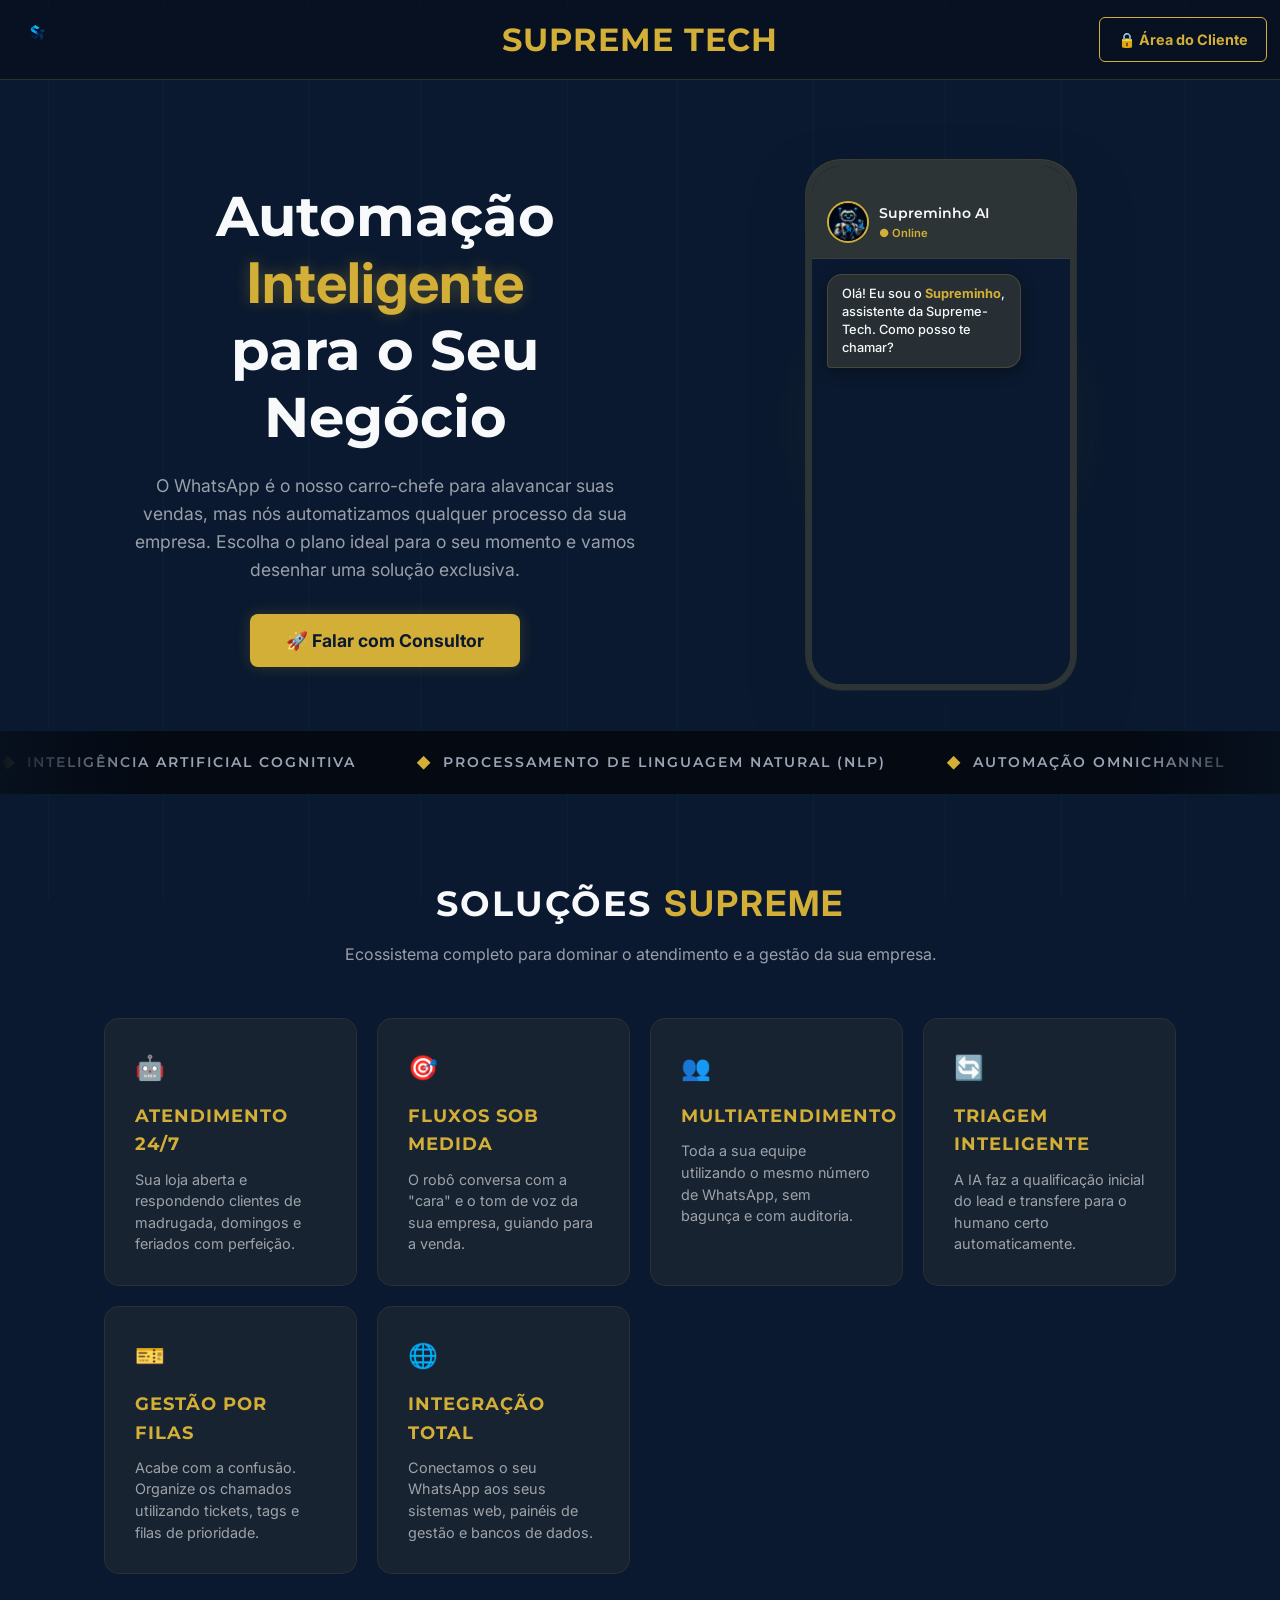
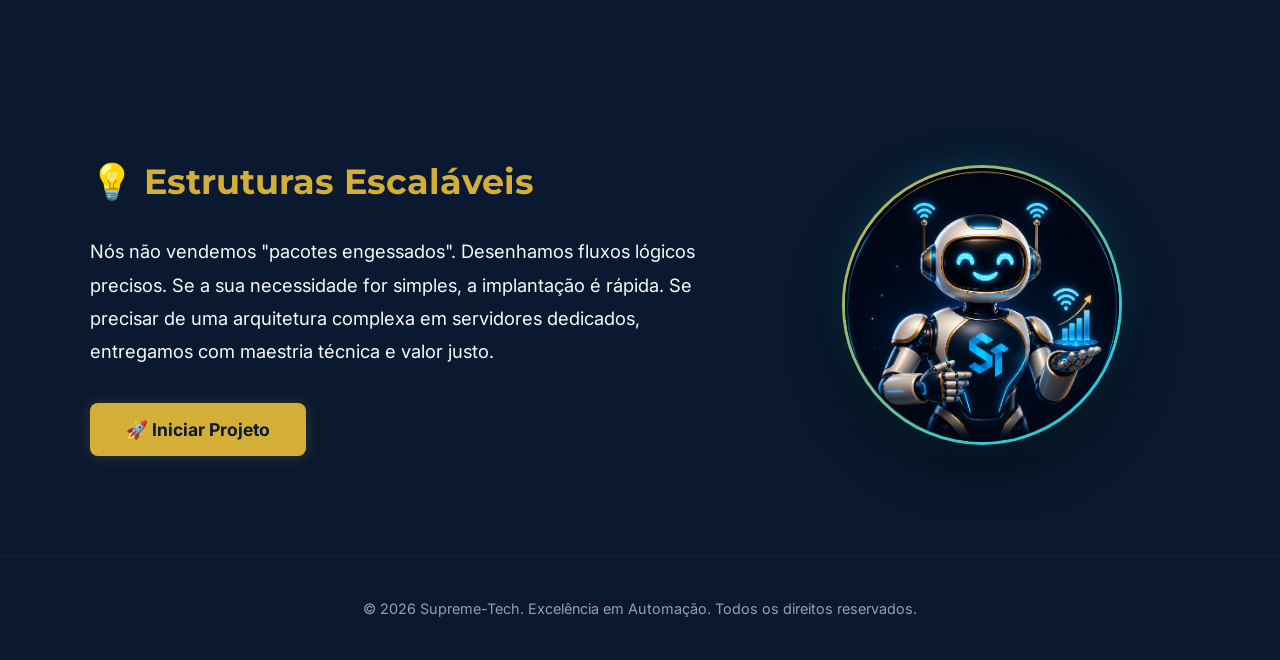
==== index.html @ 1dd5d972 "Update index.html" ====
<!DOCTYPE html>
<html lang="pt-BR">
<head>
    <meta charset="UTF-8">
    <meta name="viewport" content="width=device-width, initial-scale=1.0">
    <title>Supreme-Tech | Automação Inteligente</title>
    <link rel="icon" href="logost.png">
    <link rel="stylesheet" href="landingstyle.css?v=1.0">
    <style>
        .reveal { opacity: 1; transform: translateY(50px); transition: all 0.8s cubic-bezier(0.5, 0, 0, 1); }
        .reveal.active { opacity: 1; transform: translateY(0); }
        
        .tech-banner { background: #040912; padding: 20px 0; border-top: 1px solid rgba(0, 210, 255, 0.1); border-bottom: 1px solid rgba(0, 210, 255, 0.1); overflow: hidden; display: flex; white-space: nowrap; position: relative; z-index: 2; margin-top: -40px; }
        .tech-banner::before, .tech-banner::after { content: ""; position: absolute; top: 0; width: 150px; height: 100%; z-index: 2; }
        .tech-banner::before { left: 0; background: linear-gradient(to right, #07101E 0%, transparent 100%); }
        .tech-banner::after { right: 0; background: linear-gradient(to left, #07101E 0%, transparent 100%); }
        .tech-track { display: flex; gap: 60px; animation: scrollBanner 30s linear infinite; align-items: center; }
        .tech-track span { color: #9BA4B5; font-family: 'Montserrat', sans-serif; font-size: 0.9rem; font-weight: 600; letter-spacing: 2px; text-transform: uppercase; display: flex; align-items: center; gap: 10px; }
        .tech-track span i { color: #D4AF37; font-style: normal; }
        @keyframes scrollBanner { 0% { transform: translateX(0); } 100% { transform: translateX(-50%); } }
    </style>
</head>
<body>

    <div id="led-background"></div>

    <nav id="main-nav">
        <div class="logo-area">
            <img src="logost.png" alt="Logo Supreme-Tech" onerror="this.style.display='none'">
        </div>

        <div class="centered-text">Supreme Tech</div>

        <a href="https://portalcliente.supremetechdev.com" target="_blank" class="btn-login">🔒 Área do Cliente</a>
    </nav>
    
    <header class="hero-split">
        <div class="hero-text">
            <h1>Automação<br><span>Inteligente</span><br>para o Seu Negócio</h1>
            <p>O WhatsApp é o nosso carro-chefe para alavancar suas vendas, mas nós automatizamos qualquer processo da sua empresa. Escolha o plano ideal para o seu momento e vamos desenhar uma solução exclusiva.</p>
            
            <div class="hero-buttons">
                <button onclick="chamarWhatsApp('consultor')" class="btn-primary">🚀 Falar com Consultor</button>
            </div>
        </div>

        <div class="hero-graphics">
            <div class="glow-effect"></div>
            
            <div class="mock-phone tilt-element">
                <div class="phone-notch"></div>
                <div class="phone-header">
                    <img src="robo-st.png" alt="Supreminho AI" class="avatar" onerror="this.src='https://via.placeholder.com/40/00D2FF/000000?text=AI'">
                    <div class="contact-info">
                        <h5>Supreminho AI</h5>
                        <p>● Online</p>
                    </div>
                </div>
                <div class="chat-area" id="chat-container">
                    </div>
            </div>
        </div>
    </header>

    <div class="tech-banner reveal">
        <div class="tech-track" id="tech-track">
            </div>
    </div>

    <section class="features-grid-section">
        <div class="section-header reveal">
            <h2>Soluções <span>Supreme</span></h2>
            <p>Ecossistema completo para dominar o atendimento e a gestão da sua empresa.</p>
        </div>

        <div class="features-grid">
            <div class="feature-card tilt-element reveal">
                <div class="f-icon">🤖</div>
                <h3>Atendimento 24/7</h3>
                <p>Sua loja aberta e respondendo clientes de madrugada, domingos e feriados com perfeição.</p>
            </div>
            <div class="feature-card tilt-element reveal">
                <div class="f-icon">🎯</div>
                <h3>Fluxos Sob Medida</h3>
                <p>O robô conversa com a "cara" e o tom de voz da sua empresa, guiando para a venda.</p>
            </div>
            <div class="feature-card tilt-element reveal">
                <div class="f-icon">👥</div>
                <h3>Multiatendimento</h3>
                <p>Toda a sua equipe utilizando o mesmo número de WhatsApp, sem bagunça e com auditoria.</p>
            </div>
            <div class="feature-card tilt-element reveal">
                <div class="f-icon">🔄</div>
                <h3>Triagem Inteligente</h3>
                <p>A IA faz a qualificação inicial do lead e transfere para o humano certo automaticamente.</p>
            </div>
            <div class="feature-card tilt-element reveal">
                <div class="f-icon">🎫</div>
                <h3>Gestão por Filas</h3>
                <p>Acabe com a confusão. Organize os chamados utilizando tickets, tags e filas de prioridade.</p>
            </div>
            <div class="feature-card tilt-element reveal">
                <div class="f-icon">🌐</div>
                <h3>Integração Total</h3>
                <p>Conectamos o seu WhatsApp aos seus sistemas web, painéis de gestão e bancos de dados.</p>
            </div>
        </div>
    </section>

    <section class="values-section">
        <div class="values-container">
            <div class="values-text reveal">
                <h2>💡 Estruturas Escaláveis</h2>
                <p>Nós não vendemos "pacotes engessados". Desenhamos fluxos lógicos precisos. Se a sua necessidade for simples, a implantação é rápida. Se precisar de uma arquitetura complexa em servidores dedicados, entregamos com maestria técnica e valor justo.</p>
                
                <div class="values-cta">
                    <button onclick="chamarWhatsApp('consultor')" class="btn-primary">🚀 Iniciar Projeto</button>
                </div>
            </div>
            
            <div class="robot-box reveal">
                <img src="robo-st.png" alt="Inteligência Artificial Supreme Tech" onerror="this.style.display='none'">
            </div>
        </div>
    </section>

    <footer class="footer">
        <p>&copy; 2026 Supreme-Tech. Excelência em Automação. Todos os direitos reservados.</p>
    </footer>

    <script src="landingjava.js"></script>
</body>
</html>
---- landingstyle.css ----
/* IMPORTANDO AS DUAS FONTES SUPREME-TECH */
@import url('https://fonts.googleapis.com/css2?family=Inter:wght@300;400;500;600&family=Montserrat:wght@400;500;600;700&display=swap');

:root {
    /* NOVA PALETA SUPREME TECH */
    --bg-dark: #0A192F;         /* Azul Profundo (Fundo principal) */
    --card-bg: #2D3436;         /* Cinza Escuro (Cards e mockups) */
    --primary: #D4AF37;         /* Dourado Supreme */
    --primary-hover: #b5952f;   /* Dourado Hover */
    --accent: #00D2FF;          /* Ciano (Detalhes tecnológicos/LEDs) */
    --text-light: #F8F9FA;      /* Branco/Off-white */
    --text-muted: rgba(248, 249, 250, 0.6); /* Texto Secundário */
    
    /* EFEITOS VIDRO */
    --glass-bg: rgba(45, 52, 54, 0.85);
    --glass-border: rgba(212, 175, 55, 0.2);
}

* {
    margin: 0;
    padding: 0;
    box-sizing: border-box;
    /* FONTE SECUNDÁRIA PARA TODO O CORPO DO SITE */
    font-family: 'Inter', sans-serif;
}

/* FONTE PRIMÁRIA PARA OS TÍTULOS E DESTAQUES */
h1, h2, h3, h4, h5, h6, .centered-text {
    font-family: 'Montserrat', sans-serif;
}

body {
    background-color: var(--bg-dark);
    color: var(--text-light);
    line-height: 1.6;
    overflow-x: hidden;
    position: relative;
}

/* ================= BACKGROUND LED ANIMATION (AGORA EM CIANO) ================= */
#led-background {
    position: fixed; 
    top: 0;
    left: 0;
    width: 100%;
    height: 100vh;
    z-index: -1;
    display: flex;
    justify-content: space-around;
    opacity: 0.6;
}

.led-line {
    width: 1px;
    height: 100%;
    background: rgba(0, 210, 255, 0.08); /* Trilha ciano bem suave */
    position: relative;
    overflow: hidden;
}

.led-light {
    position: absolute;
    top: -150px;
    width: 2px;
    height: 150px; 
    background: var(--accent);
    box-shadow: 0 0 15px 3px rgba(0, 210, 255, 0.8), 0 0 40px 8px rgba(0, 210, 255, 0.4);
    transform: translateX(-0.5px);
    animation: drop linear infinite;
    border-radius: 50%;
}

@keyframes drop {
    0% { top: -150px; opacity: 0; }
    10% { opacity: 1; }
    90% { opacity: 1; }
    100% { top: 100%; opacity: 0; }
}

/* ================= NAVEGAÇÃO E LOGO ================= */
nav {
    display: flex;
    justify-content: space-between;
    align-items: center;
    padding: 10px 1%; 
    background-color: var(--bg-dark);
    height: 80px; 
    position: fixed;
    width: 100%;
    top: 0;
    z-index: 1000;
    border-bottom: 1px solid var(--glass-border);
}

.logo-area img {
    height: 50px; 
    width: auto;
    mix-blend-mode: screen;
}

.centered-text {
    position: absolute;
    left: 50%;
    transform: translateX(-50%);
    font-size: 32px; 
    color: var(--primary);
    font-weight: 700;
    letter-spacing: 1px;
    text-transform: uppercase;
    pointer-events: none;
    white-space: nowrap;
}

.btn-login {
    background: transparent;
    font-size: 0.9rem;
    padding: 10px 18px;
    border: 1px solid var(--primary);
    color: var(--primary);
    border-radius: 6px;
    text-decoration: none;
    font-weight: 700;
    transition: 0.3s;
}

.btn-login:hover { 
    background: var(--primary); 
    color: var(--bg-dark); 
    box-shadow: 0 0 15px rgba(212, 175, 55, 0.3); 
}

/* ================= HERO SECTION ================= */
.hero-split {
    display: flex;
    align-items: center;
    justify-content: space-between;
    max-width: 1200px;
    margin: 160px auto 80px; 
    padding: 0 5%;
    gap: 40px;
    position: relative;
    z-index: 2;
}

.hero-text { flex: 1.2; text-align: center; }

.hero-text h1 {
    font-size: 3.5rem;
    line-height: 1.2;
    margin: 0 0 20px 0;
    color: var(--text-light);
    font-weight: 700;
}

.hero-text h1 span { 
    color: var(--primary); 
    text-shadow: 0 0 15px rgba(212, 175, 55, 0.3); 
}

.hero-text p {
    font-size: 1.1rem;
    color: var(--text-muted);
    font-weight: 400;
    margin: 0 auto 30px auto;
    max-width: 90%;
}

.hero-buttons { display: flex; justify-content: center; margin-top: 20px;}

.btn-primary { 
    background: var(--primary); 
    color: var(--bg-dark); 
    padding: 16px 36px; 
    border-radius: 8px; 
    border: none; 
    cursor: pointer; 
    font-size: 1.1rem; 
    font-weight: 700;
    font-family: 'Inter', sans-serif;
    transition: 0.3s; 
    box-shadow: 0 0 15px rgba(212, 175, 55, 0.2);
}
.btn-primary:hover { 
    background: var(--primary-hover);
    box-shadow: 0 0 25px rgba(212, 175, 55, 0.6); 
    transform: translateY(-2px); 
}

/* ================= CELULAR MOCKUP ================= */
.hero-graphics {
    flex: 1;
    position: relative;
    display: flex;
    justify-content: center;
    align-items: center;
    min-height: 500px;
}

.glow-effect {
    position: absolute;
    width: 350px; height: 350px;
    background: radial-gradient(circle, rgba(212, 175, 55, 0.15) 0%, rgba(0,0,0,0) 70%);
    top: 50%; left: 50%;
    transform: translate(-50%, -50%);
    z-index: 0;
}

.mock-phone {
    width: 270px; height: 530px;
    background: var(--bg-dark);
    border: 6px solid var(--card-bg);
    border-radius: 35px;
    position: relative;
    z-index: 2;
    box-shadow: 0 25px 50px rgba(10, 25, 47, 0.9), 0 0 0 1px rgba(212, 175, 55, 0.3);
    display: flex; flex-direction: column; overflow: hidden;
}
.phone-notch { 
    position: absolute; 
    top: 0; left: 50%; 
    transform: translateX(-50%); 
    width: 100px; height: 25px; 
    background: var(--card-bg); 
    border-bottom-left-radius: 15px; 
    border-bottom-right-radius: 15px; 
}
.phone-header { 
    background: var(--card-bg); 
    padding: 35px 15px 15px; 
    display: flex; align-items: center; gap: 10px; 
    border-bottom: 1px solid rgba(248, 249, 250, 0.05); 
}

img.avatar { 
    width: 42px; 
    height: 42px; 
    border-radius: 50%; 
    object-fit: cover; 
    border: 2px solid var(--primary); 
    background: var(--bg-dark);
}

.contact-info h5 { margin: 0; color: var(--text-light); font-size: 0.9rem; font-weight: 600;}
.contact-info p { margin: 0; color: var(--primary); font-size: 0.7rem; font-weight: 600;}

.chat-area { 
    flex: 1; 
    padding: 15px; 
    display: flex; 
    flex-direction: column; 
    gap: 15px; 
    background: var(--bg-dark); 
    font-weight: 500;
}
.msg { 
    max-width: 85%; 
    padding: 10px 14px; 
    border-radius: 15px; 
    font-size: 0.8rem; 
    line-height: 1.4; 
}
.msg-client { 
    background: var(--card-bg); 
    color: var(--text-light); 
    align-self: flex-end; 
    border-bottom-right-radius: 4px; 
}
.msg-bot { 
    background: var(--glass-bg); 
    color: var(--text-light); 
    align-self: flex-start; 
    border-bottom-left-radius: 4px; 
    border: 1px solid var(--glass-border); 
    box-shadow: 0 4px 15px rgba(0,0,0,0.3); 
}
.msg-bot strong { color: var(--primary); }

/* ================= GRID DE SOLUÇÕES (EFEITO VIDRO) ================= */
.features-grid-section {
    max-width: 1200px;
    margin: 80px auto;
    padding: 0 5%;
    position: relative;
    z-index: 2;
}

.section-header { text-align: center; margin-bottom: 50px; }
.section-header h2 { font-size: 2.2rem; color: var(--text-light); text-transform: uppercase; letter-spacing: 2px; }
.section-header h2 span { color: var(--primary); }
.section-header p { color: var(--text-muted); margin-top: 10px; }

.features-grid {
    display: grid;
    grid-template-columns: repeat(auto-fit, minmax(250px, 1fr)); 
    gap: 20px;
}

.feature-card {
    background: rgba(45, 52, 54, 0.4); 
    border: 1px solid rgba(212, 175, 55, 0.1); 
    padding: 30px;
    border-radius: 15px;
    transition: 0.4s all ease;
    text-align: left;
    backdrop-filter: blur(5px); 
}

.feature-card:hover {
    background: rgba(45, 52, 54, 0.8);
    border-color: var(--primary); 
    transform: translateY(-5px);
    box-shadow: 0 10px 30px rgba(10, 25, 47, 0.5);
}

.f-icon { font-size: 24px; margin-bottom: 15px; display: block; }
.feature-card h3 { color: var(--primary); font-size: 1.1rem; margin-bottom: 10px; text-transform: uppercase; letter-spacing: 1px; }
.feature-card p { color: var(--text-muted); font-size: 0.9rem; line-height: 1.5; }

/* ================= VALORES E ROBÔ ALINHADOS ================= */
.values-section {
    background-color: var(--bg-dark);
    padding: 100px 5%;
    display: flex;
    justify-content: center;
    position: relative;
    z-index: 2;
}

.values-container {
    max-width: 1100px;
    width: 100%;
    display: flex;
    align-items: center;
    justify-content: space-between;
    gap: 60px;
}

.values-text {
    flex: 1.2;
    text-align: left;
}

.values-text h2 {
    color: var(--primary);
    font-size: 2.2rem;
    margin-bottom: 25px;
    font-weight: 700;
}

.values-text p {
    color: var(--text-light);
    font-size: 1.15rem;
    line-height: 1.8;
    margin-bottom: 35px;
}

.values-cta {
    display: flex;
    justify-content: flex-start;
}

.robot-box {
    flex: 0.8;
    display: flex;
    justify-content: center;
    align-items: center;
}

/* ========================================== */
/* ESTILIZAÇÃO DO ROBÔ INTEGRADO AO ECOSSISTEMA */
/* ========================================== */

.robot-box {
    flex: 0.8;
    display: flex;
    justify-content: center;
    align-items: center;
    position: relative;
}

/* Criando uma aura brilhante por trás do robô */
.robot-box::after {
    content: "";
    position: absolute;
    width: 280px;
    height: 280px;
    background: radial-gradient(circle, rgba(0, 210, 255, 0.2) 0%, transparent 70%);
    z-index: 1;
    pointer-events: none;
}

.robot-box img {
    width: 280px;          /* Força uma largura fixa quadrada para o círculo perfeito */
    height: 280px;         /* Força a altura idêntica à largura */
    object-fit: cover;     /* Faz o robô centralizar e cortar sem esticar */
    border-radius: 50%;    /* Transforma a foto em um círculo perfeito */
    
    /* Borda tecnológica: Fusão de Dourado e Ciano com Brilho Neon */
    border: 3px solid transparent;
    background: linear-gradient(var(--bg-dark), var(--bg-dark)) padding-box,
                linear-gradient(135deg, var(--primary) 0%, var(--accent) 100%) border-box;
    
    /* Sombra profunda + Brilho de emanação cibernética */
    box-shadow: 0 20px 50px rgba(0, 0, 0, 0.6), 
                0 0 30px rgba(0, 210, 255, 0.2); 
                
    position: relative;
    z-index: 2;
    animation: float 6s ease-in-out infinite;
}
/* ================= FOOTER ================= */
.footer {
    text-align: center;
    padding: 40px 20px;
    color: var(--text-muted);
    font-size: 0.9rem;
    border-top: 1px solid rgba(212, 175, 55, 0.05);
    position: relative;
    z-index: 2;
}

/* ================= RESPONSIVIDADE ================= */
@media (max-width: 950px) {
    .hero-split { flex-direction: column; text-align: center; margin-top: 130px; }
    
    .values-container {
        flex-direction: column;
        text-align: center;
        gap: 40px;
    }
    .values-text {
        text-align: center;
        order: 2;
    }
    .values-cta {
        justify-content: center;
    }
    .robot-box {
        order: 1;
        max-width: 250px;
    }
}

/* ================= AJUSTES PARA CELULAR ================= */
@media (max-width: 768px) {
    .centered-text {
        display: none; 
    }
    
    nav {
        padding: 0 15px;
        height: 70px;    
    }

    .logo-area img {
        height: 35px; 
    }

    .btn-login {
        padding: 8px 12px;
        font-size: 0.75rem; 
    }

    .hero-split { 
        flex-direction: column; 
        text-align: center; 
        margin-top: 100px; 
    }

    .features-grid { 
        grid-template-columns: 1fr; 
    }

    .values-container {
        flex-direction: column;
        text-align: center;
        gap: 30px;
    }

    .values-text h2 {
        font-size: 1.7rem;
    }
    
    .robot-box {
        order: -1; 
        max-width: 200px;
    }
}
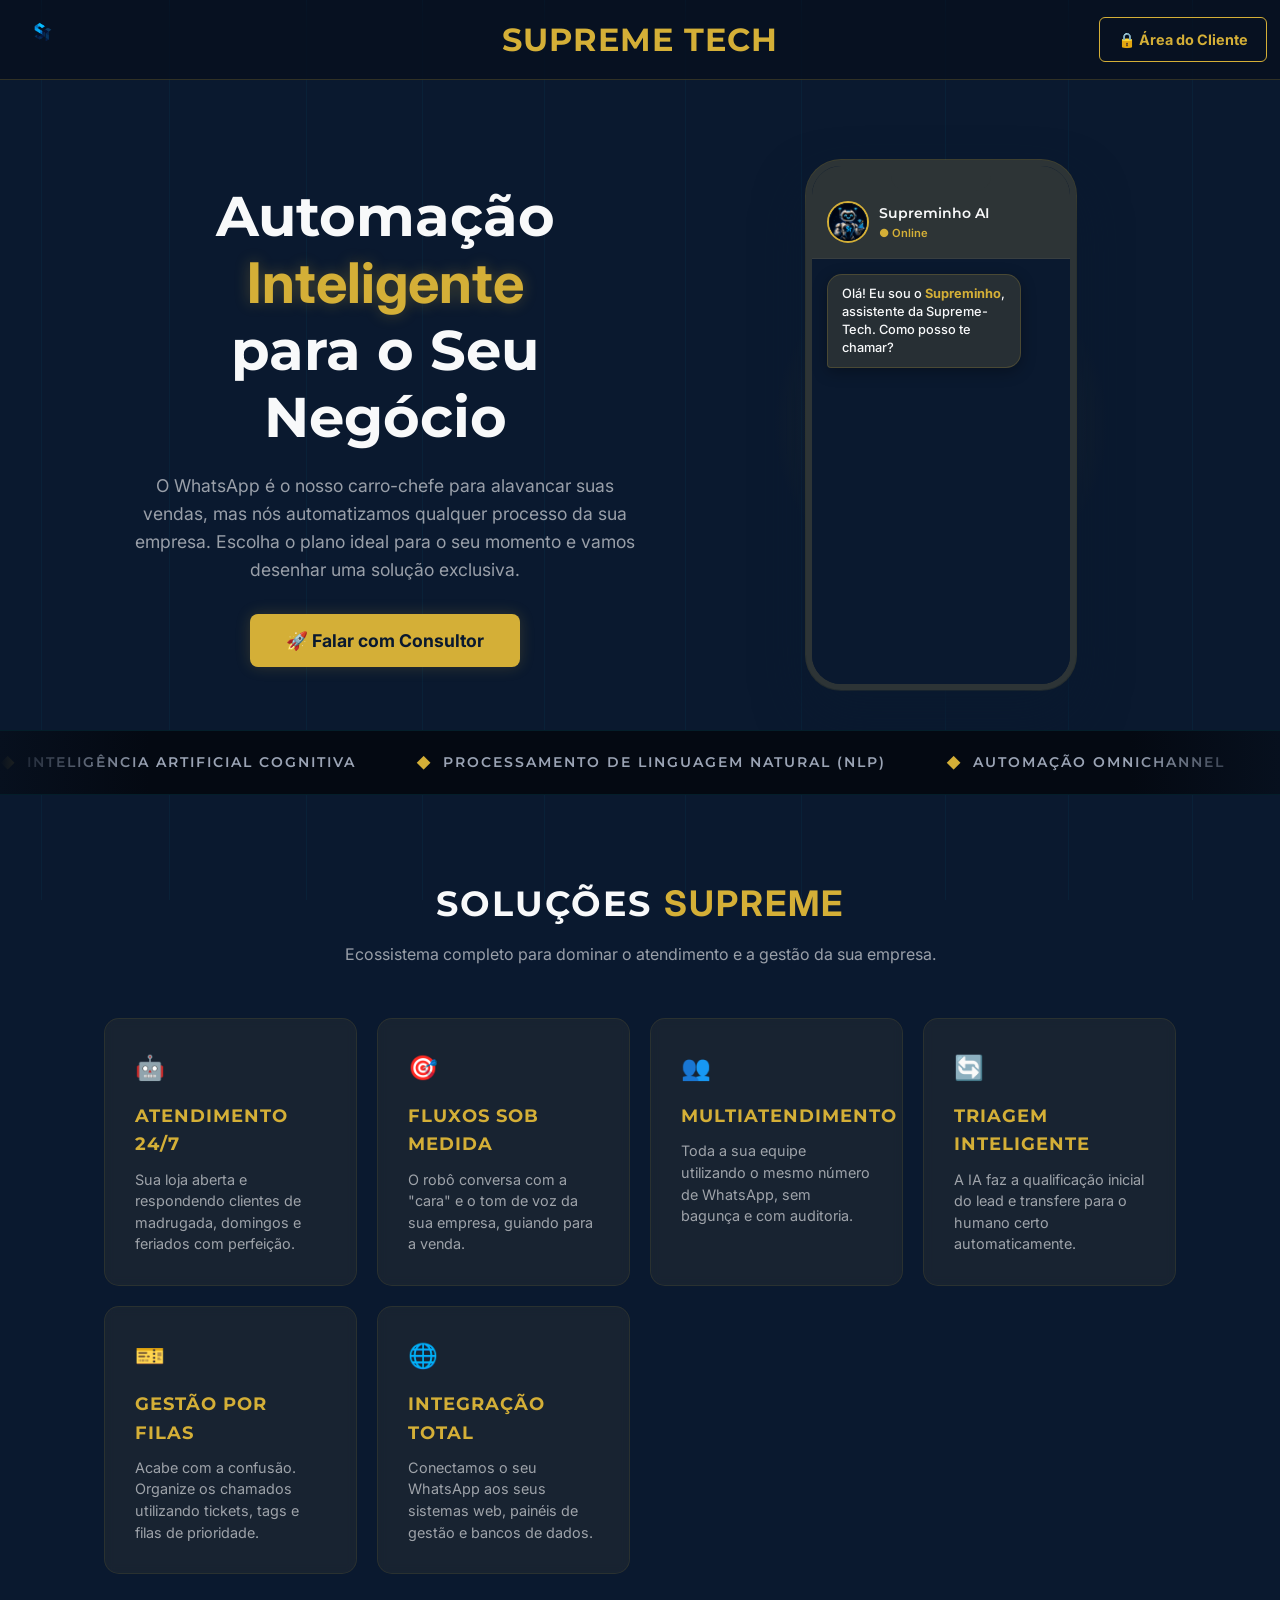
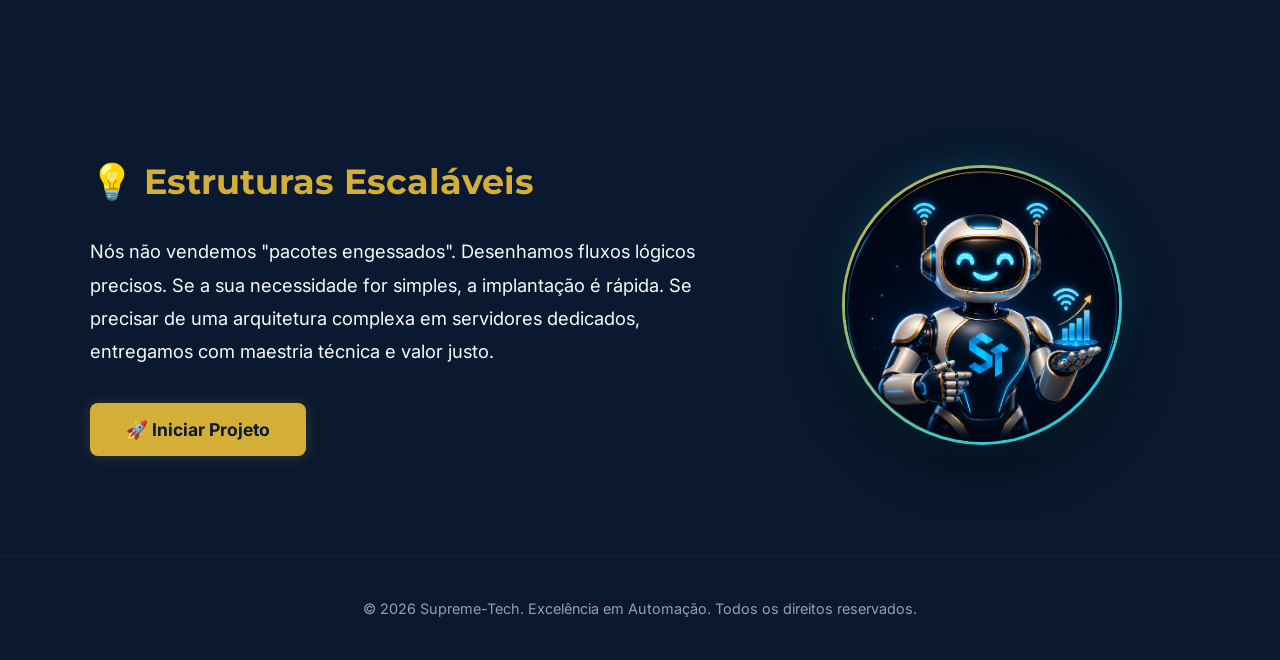
==== commit d8c4e796: "Update index.html" ====
--- a/index.html
+++ b/index.html
@@ -5,7 +5,7 @@
     <meta name="viewport" content="width=device-width, initial-scale=1.0">
     <title>Supreme-Tech | Automação Inteligente</title>
     <link rel="icon" href="logost.png">
-    <link rel="stylesheet" href="landingstyle.css?v=1.0">
+    <link rel="stylesheet" href="landingstyle.css?v=2.0">
     <style>
         .reveal { opacity: 1; transform: translateY(50px); transition: all 0.8s cubic-bezier(0.5, 0, 0, 1); }
         .reveal.active { opacity: 1; transform: translateY(0); }
--- a/landingstyle.css
+++ b/landingstyle.css
@@ -93,9 +93,16 @@
 }
 
 .logo-area img {
-    height: 50px; 
-    width: auto;
+    height: 60px;          /* Aumentamos a altura para dar mais corpo */
+    width: auto;           /* Mantém a proporção perfeita da imagem */
+    max-width: 180px;      /* Estende a largura máxima para dar presença */
+    object-fit: contain;   /* Garante que o desenho não distorça de forma alguma */
     mix-blend-mode: screen;
+    transition: transform 0.3s cubic-bezier(0.175, 0.885, 0.32, 1.275);
+}
+
+.logo-area img:hover { 
+    transform: scale(1.05); /* Efeito suave de crescimento ao passar o mouse */
 }
 
 .centered-text {
@@ -453,7 +460,8 @@
     }
 
     .logo-area img {
-        height: 35px; 
+        height: 42px;      /* No mobile ela reduz ligeiramente para manter a elegância */
+        max-width: 130px;  /* Limite seguro para não esmagar o topo do celular */
     }
 
     .btn-login {
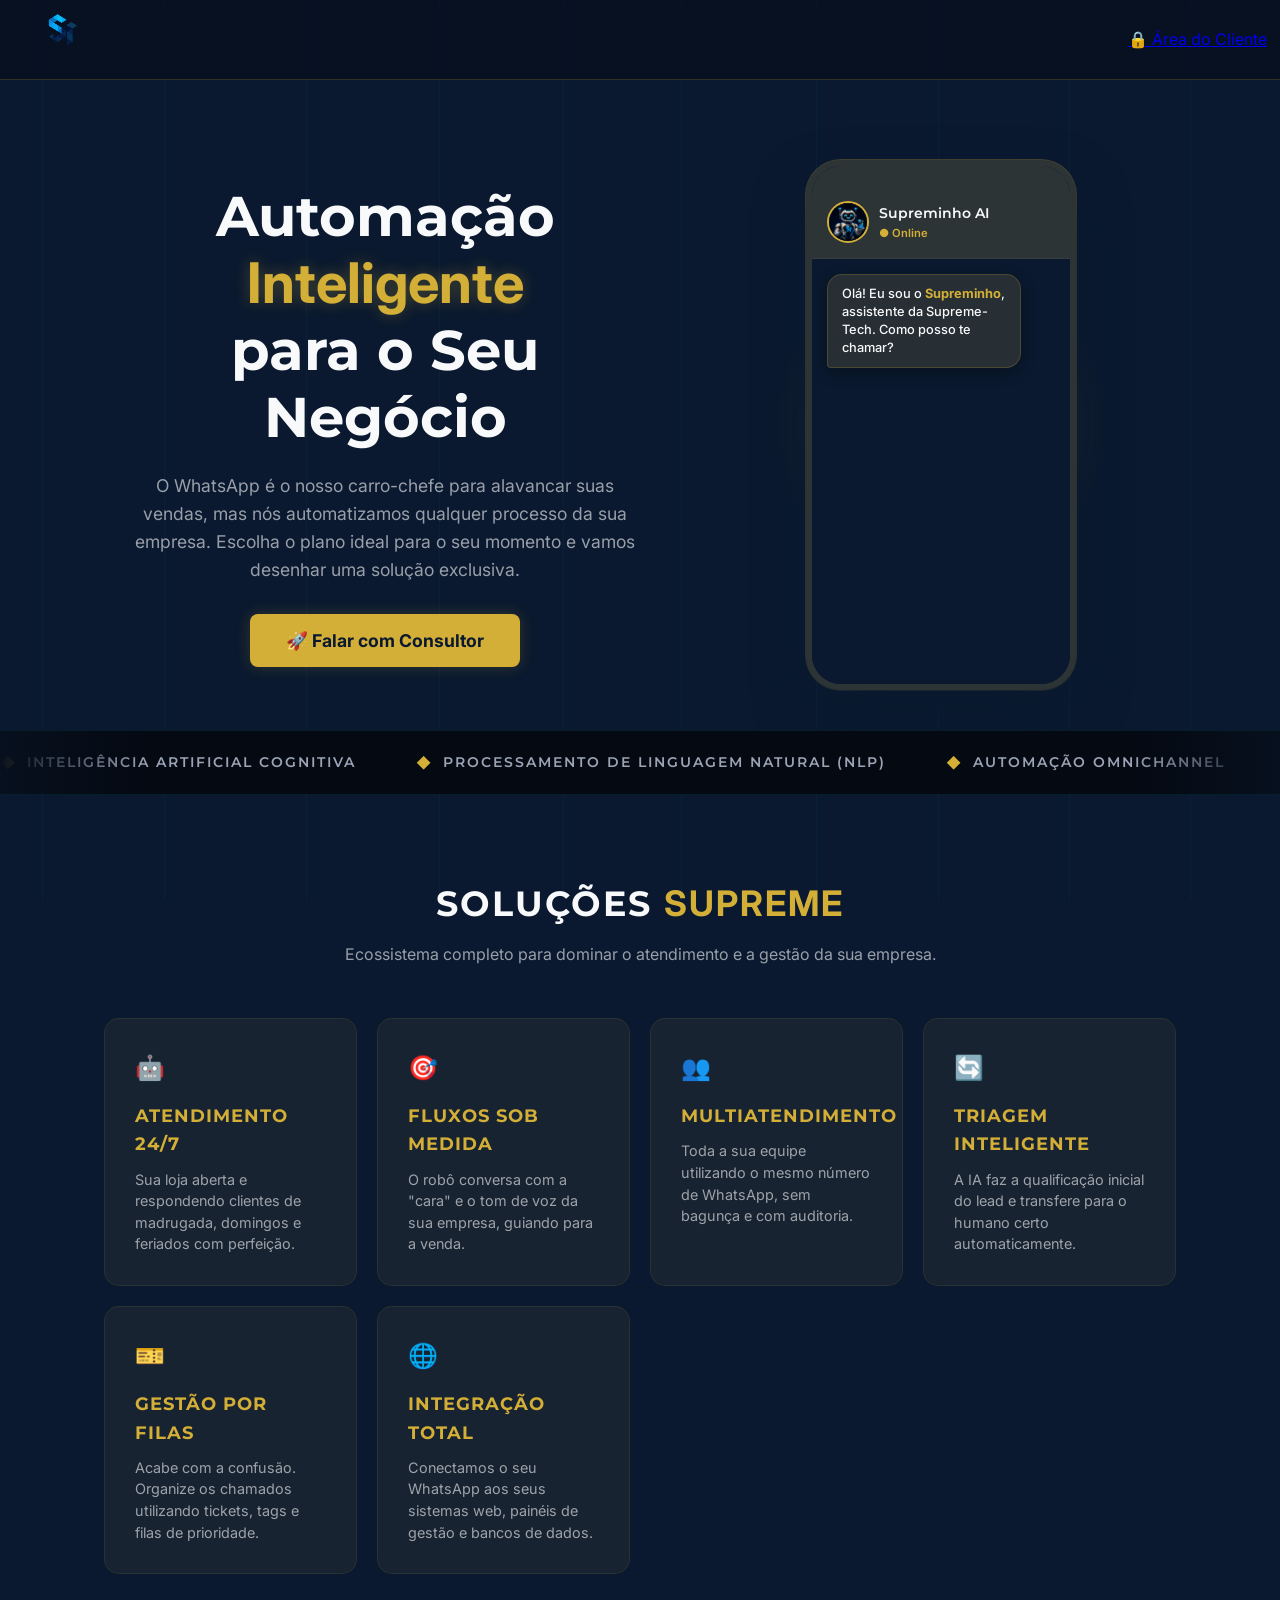
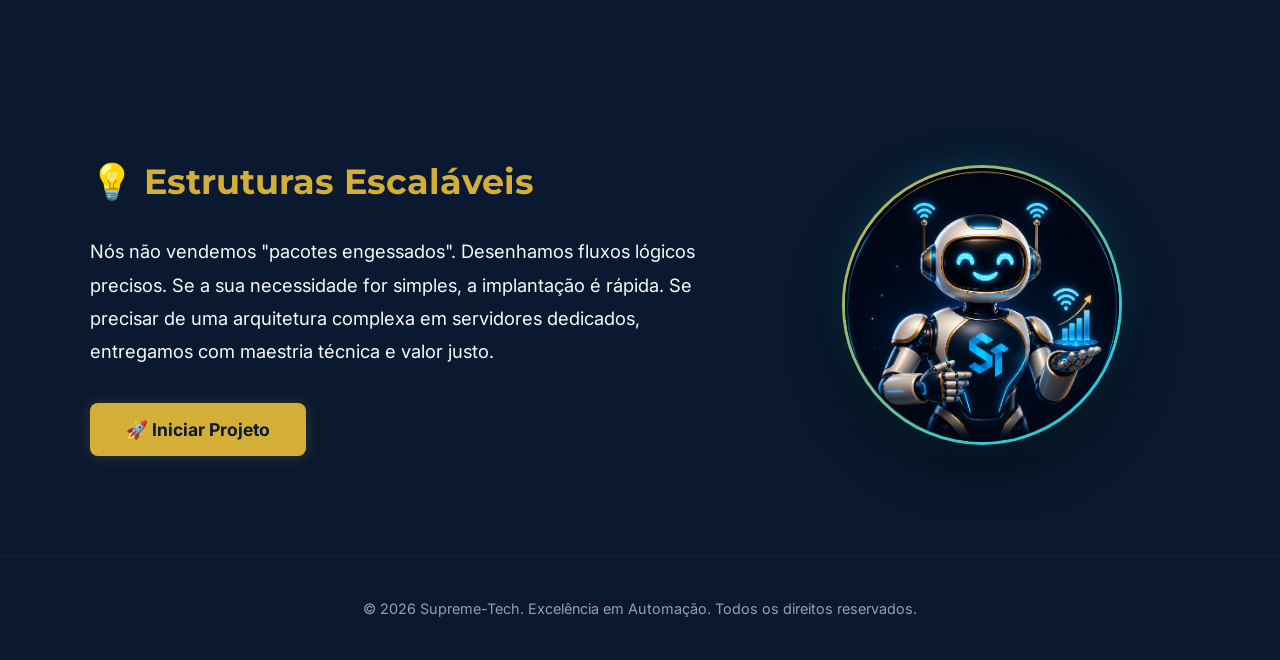
==== commit 77f11eaa: "Update index.html" ====
--- a/index.html
+++ b/index.html
@@ -5,7 +5,7 @@
     <meta name="viewport" content="width=device-width, initial-scale=1.0">
     <title>Supreme-Tech | Automação Inteligente</title>
     <link rel="icon" href="logost.png">
-    <link rel="stylesheet" href="landingstyle.css?v=2.0">
+    <link rel="stylesheet" href="landingstyle.css?v=3.0">
     <style>
         .reveal { opacity: 1; transform: translateY(50px); transition: all 0.8s cubic-bezier(0.5, 0, 0, 1); }
         .reveal.active { opacity: 1; transform: translateY(0); }
--- a/landingstyle.css
+++ b/landingstyle.css
@@ -93,7 +93,7 @@
 }
 
 .logo-area img {
-    height: 60px;          /* Aumentamos a altura para dar mais corpo */
+    height: 100px;          /* Aumentamos a altura para dar mais corpo */
     width: auto;           /* Mantém a proporção perfeita da imagem */
     max-width: 180px;      /* Estende a largura máxima para dar presença */
     object-fit: contain;   /* Garante que o desenho não distorça de forma alguma */
@@ -105,17 +105,42 @@
     transform: scale(1.05); /* Efeito suave de crescimento ao passar o mouse */
 }
 
+/* ================= TÍTULO CENTRAL (HOLOGRÁFICO E NEON) ================= */
 .centered-text {
     position: absolute;
     left: 50%;
     transform: translateX(-50%);
-    font-size: 32px; 
-    color: var(--primary);
-    font-weight: 700;
-    letter-spacing: 1px;
+    font-size: 28px; /* Ligeiramente maior */
+    font-weight: 900; /* Peso máximo para a fonte ficar bem encorpada */
+    letter-spacing: 5px; /* Espaçamento mais largo e futurista */
     text-transform: uppercase;
     pointer-events: none;
     white-space: nowrap;
+
+    /* Mistura de Cores Dinâmica (Ciano -> Dourado Brilhante -> Dourado Escuro -> Ciano) */
+    background: linear-gradient(
+        90deg, 
+        var(--accent) 0%, 
+        var(--primary-light) 33%, 
+        var(--primary) 66%, 
+        var(--accent) 100%
+    );
+    background-size: 300% auto;
+    -webkit-background-clip: text;
+    -webkit-text-fill-color: transparent;
+
+    /* A mágica do Neon: Usamos drop-shadow ao invés de text-shadow para brilhar em volta da tinta */
+    filter: drop-shadow(0 0 8px rgba(0, 210, 255, 0.7)) 
+            drop-shadow(0 0 20px rgba(212, 175, 55, 0.5));
+
+    /* Animação que faz o brilho e as cores correrem pela palavra */
+    animation: hologlow 4s linear infinite;
+}
+
+/* Criando a animação de corrida do gradiente */
+@keyframes hologlow {
+    to { background-position: 300% center; }
+}
 }
 
 .btn-login {
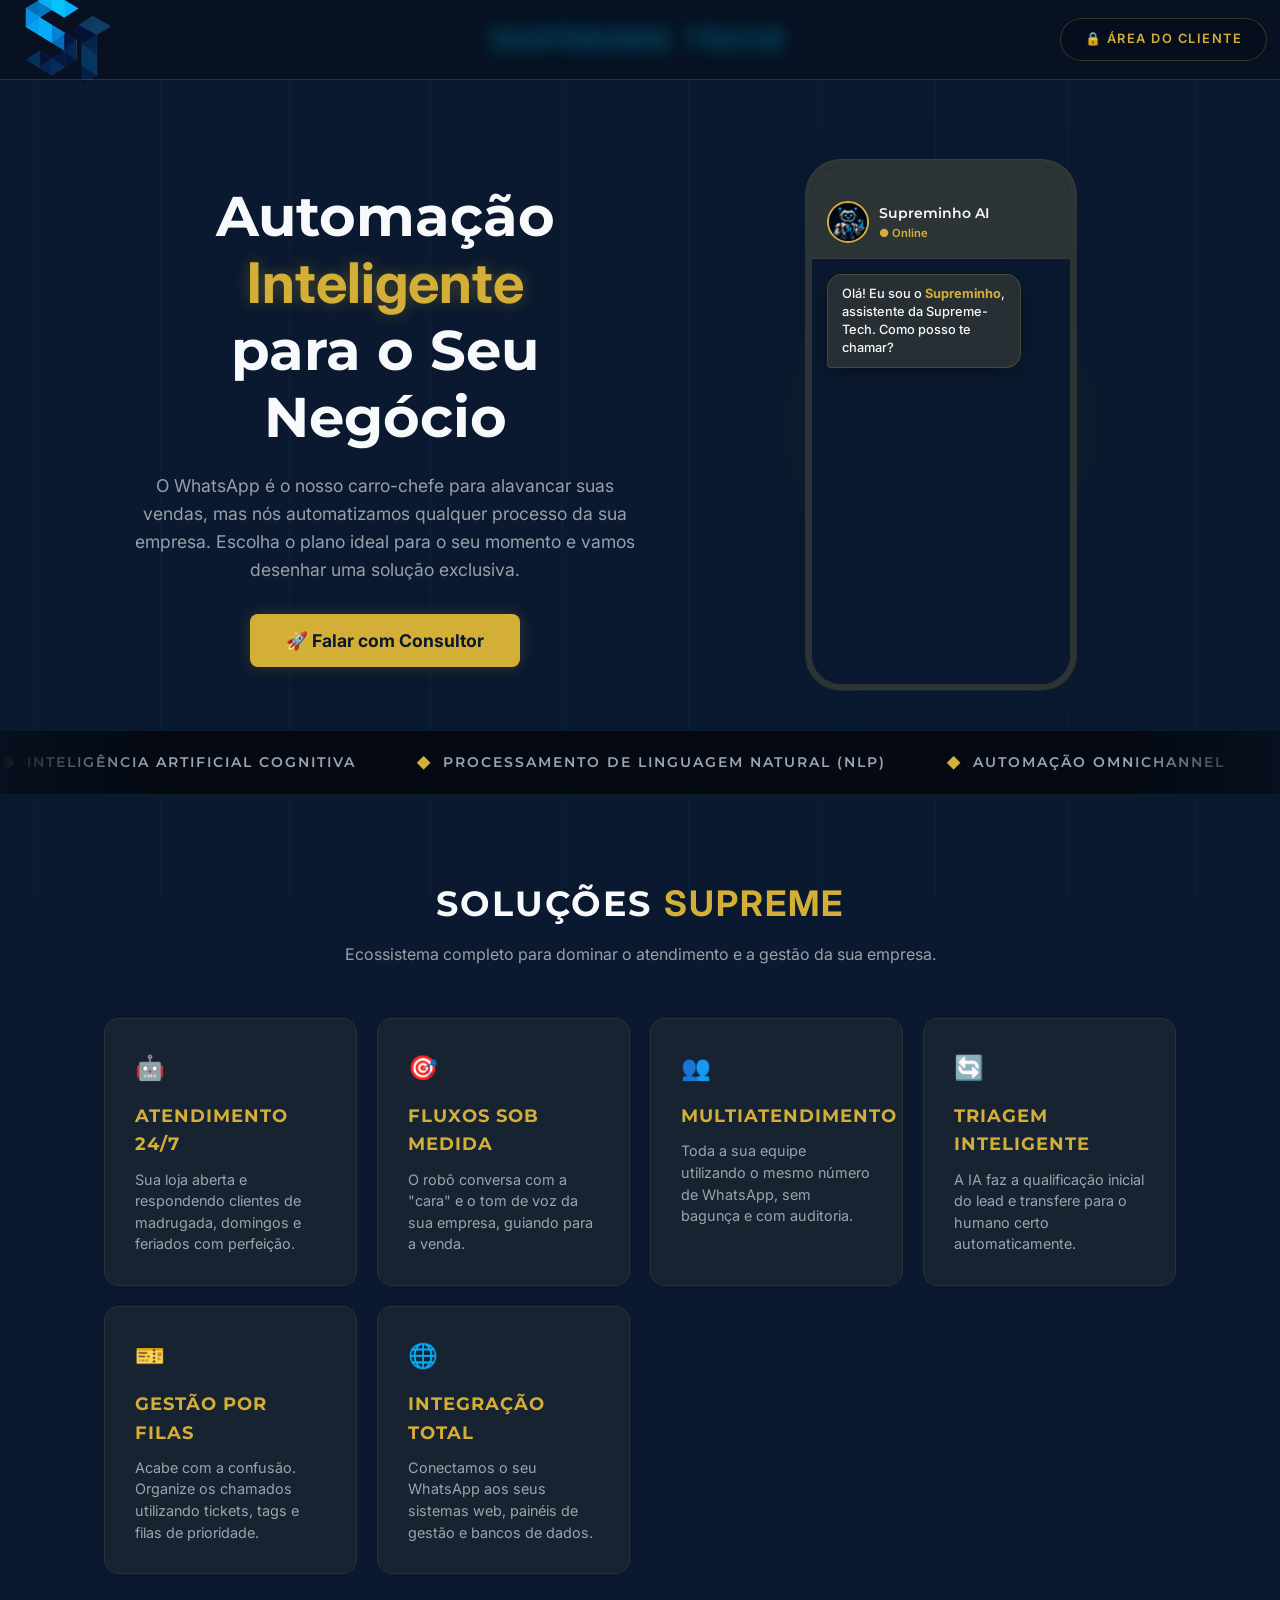
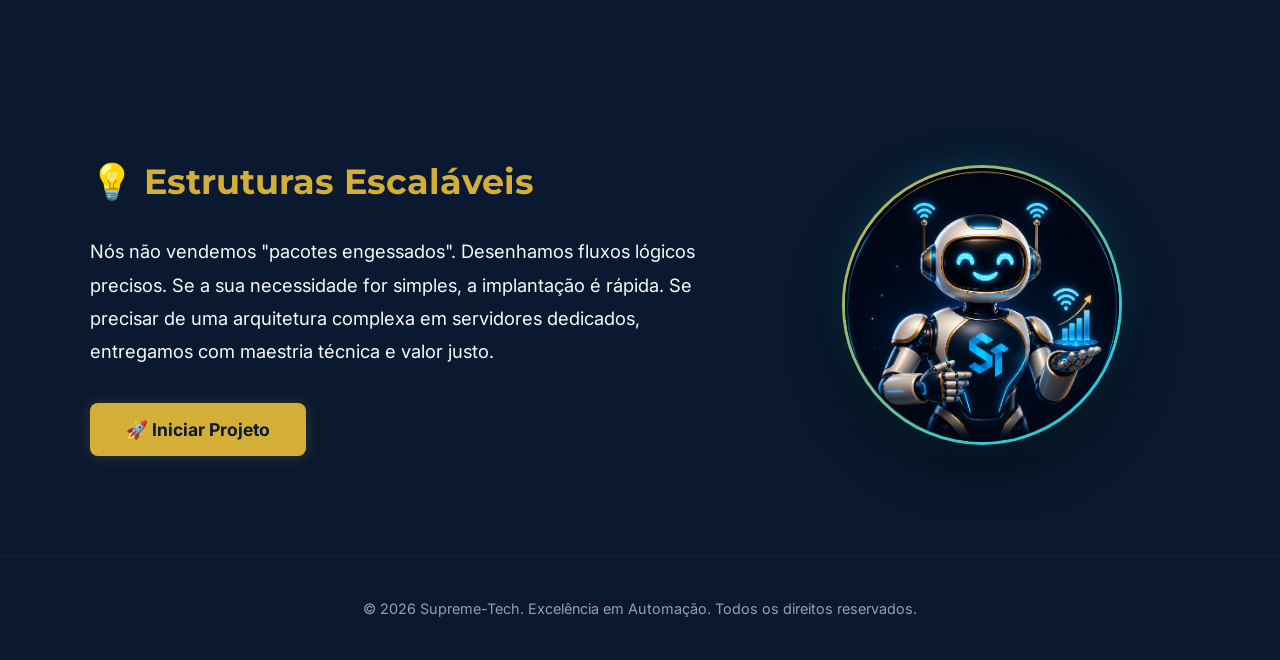
==== commit 58a18b77: "Update index.html" ====
--- a/index.html
+++ b/index.html
@@ -5,7 +5,7 @@
     <meta name="viewport" content="width=device-width, initial-scale=1.0">
     <title>Supreme-Tech | Automação Inteligente</title>
     <link rel="icon" href="logost.png">
-    <link rel="stylesheet" href="landingstyle.css?v=3.0">
+    <link rel="stylesheet" href="landingstyle.css?v=5.0">
     <style>
         .reveal { opacity: 1; transform: translateY(50px); transition: all 0.8s cubic-bezier(0.5, 0, 0, 1); }
         .reveal.active { opacity: 1; transform: translateY(0); }
--- a/landingstyle.css
+++ b/landingstyle.css
@@ -106,18 +106,19 @@
 }
 
 /* ================= TÍTULO CENTRAL (HOLOGRÁFICO E NEON) ================= */
+/* ================= TÍTULO CENTRAL (CORRIGIDO PARA TODOS OS NAVEGADORES) ================= */
 .centered-text {
     position: absolute;
     left: 50%;
     transform: translateX(-50%);
-    font-size: 28px; /* Ligeiramente maior */
-    font-weight: 900; /* Peso máximo para a fonte ficar bem encorpada */
-    letter-spacing: 5px; /* Espaçamento mais largo e futurista */
+    font-size: 28px; 
+    font-weight: 900; 
+    letter-spacing: 5px; 
     text-transform: uppercase;
     pointer-events: none;
     white-space: nowrap;
 
-    /* Mistura de Cores Dinâmica (Ciano -> Dourado Brilhante -> Dourado Escuro -> Ciano) */
+    /* Gradiente Correndo */
     background: linear-gradient(
         90deg, 
         var(--accent) 0%, 
@@ -126,41 +127,80 @@
         var(--accent) 100%
     );
     background-size: 300% auto;
+    
+    /* Preenchimento Seguro para Navegadores */
+    color: var(--primary); /* Cor de segurança caso o navegador falhe */
+    -webkit-text-fill-color: transparent;
     -webkit-background-clip: text;
-    -webkit-text-fill-color: transparent;
-
-    /* A mágica do Neon: Usamos drop-shadow ao invés de text-shadow para brilhar em volta da tinta */
-    filter: drop-shadow(0 0 8px rgba(0, 210, 255, 0.7)) 
-            drop-shadow(0 0 20px rgba(212, 175, 55, 0.5));
-
-    /* Animação que faz o brilho e as cores correrem pela palavra */
+    background-clip: text;
+    
+    /* Brilho Seguro em volta do texto */
+    text-shadow: 0 0 20px rgba(0, 210, 255, 0.4);
+
     animation: hologlow 4s linear infinite;
 }
 
-/* Criando a animação de corrida do gradiente */
 @keyframes hologlow {
     to { background-position: 300% center; }
 }
-}
-
-.btn-login {
-    background: transparent;
-    font-size: 0.9rem;
-    padding: 10px 18px;
-    border: 1px solid var(--primary);
-    color: var(--primary);
-    border-radius: 6px;
-    text-decoration: none;
-    font-weight: 700;
-    transition: 0.3s;
-}
-
+/* ================= BOTÃO ÁREA DO CLIENTE (ULTRA ELEGANTE) ================= */
+.btn-login, 
+.btn-login:link, 
+.btn-login:visited, 
+.btn-login:active {
+    position: relative;
+    font-size: 0.8rem;
+    padding: 10px 24px;
+    border-radius: 50px; 
+    letter-spacing: 1.5px;
+    text-transform: uppercase;
+    display: inline-flex;
+    align-items: center;
+    justify-content: center;
+    overflow: hidden;
+    z-index: 1;
+    
+    /* Trava de Cores e Estilo Minimalista */
+    color: var(--primary) !important;
+    text-decoration: none !important;
+    font-weight: 600 !important;
+    
+    /* Fundo de vidro fosco escuro e borda fina milimétrica */
+    background: rgba(7, 16, 30, 0.6) !important;
+    border: 1px solid rgba(212, 175, 55, 0.25) !important;
+    backdrop-filter: blur(5px);
+    
+    /* Transição suave para todas as propriedades */
+    transition: all 0.4s cubic-bezier(0.25, 1, 0.5, 1) !important;
+}
+
+/* O Segredo da Elegância: Um fundo falso em gradiente oculto que brota do canto */
+.btn-login::before {
+    content: '';
+    position: absolute;
+    top: 0; left: 0;
+    width: 100%; height: 100%;
+    background: linear-gradient(135deg, var(--primary) 0%, #E6C855 100%);
+    z-index: -1;
+    transform: scaleX(0);
+    transform-origin: right;
+    transition: transform 0.4s cubic-bezier(0.25, 1, 0.5, 1);
+}
+
+/* Microinteração ao passar o mouse (Hover) */
 .btn-login:hover { 
-    background: var(--primary); 
-    color: var(--bg-dark); 
-    box-shadow: 0 0 15px rgba(212, 175, 55, 0.3); 
-}
-
+    color: #040912 !important; /* Inverte a cor do texto para dar contraste com o dourado */
+    border-color: var(--primary) !important;
+    box-shadow: 0 0 20px rgba(212, 175, 55, 0.35), 0 4px 10px rgba(0, 0, 0, 0.3);
+    transform: translateY(-1px);
+    text-decoration: none !important;
+}
+
+/* Ativa o preenchimento líquido do gradiente no hover */
+.btn-login:hover::before {
+    transform: scaleX(1);
+    transform-origin: left;
+}
 /* ================= HERO SECTION ================= */
 .hero-split {
     display: flex;
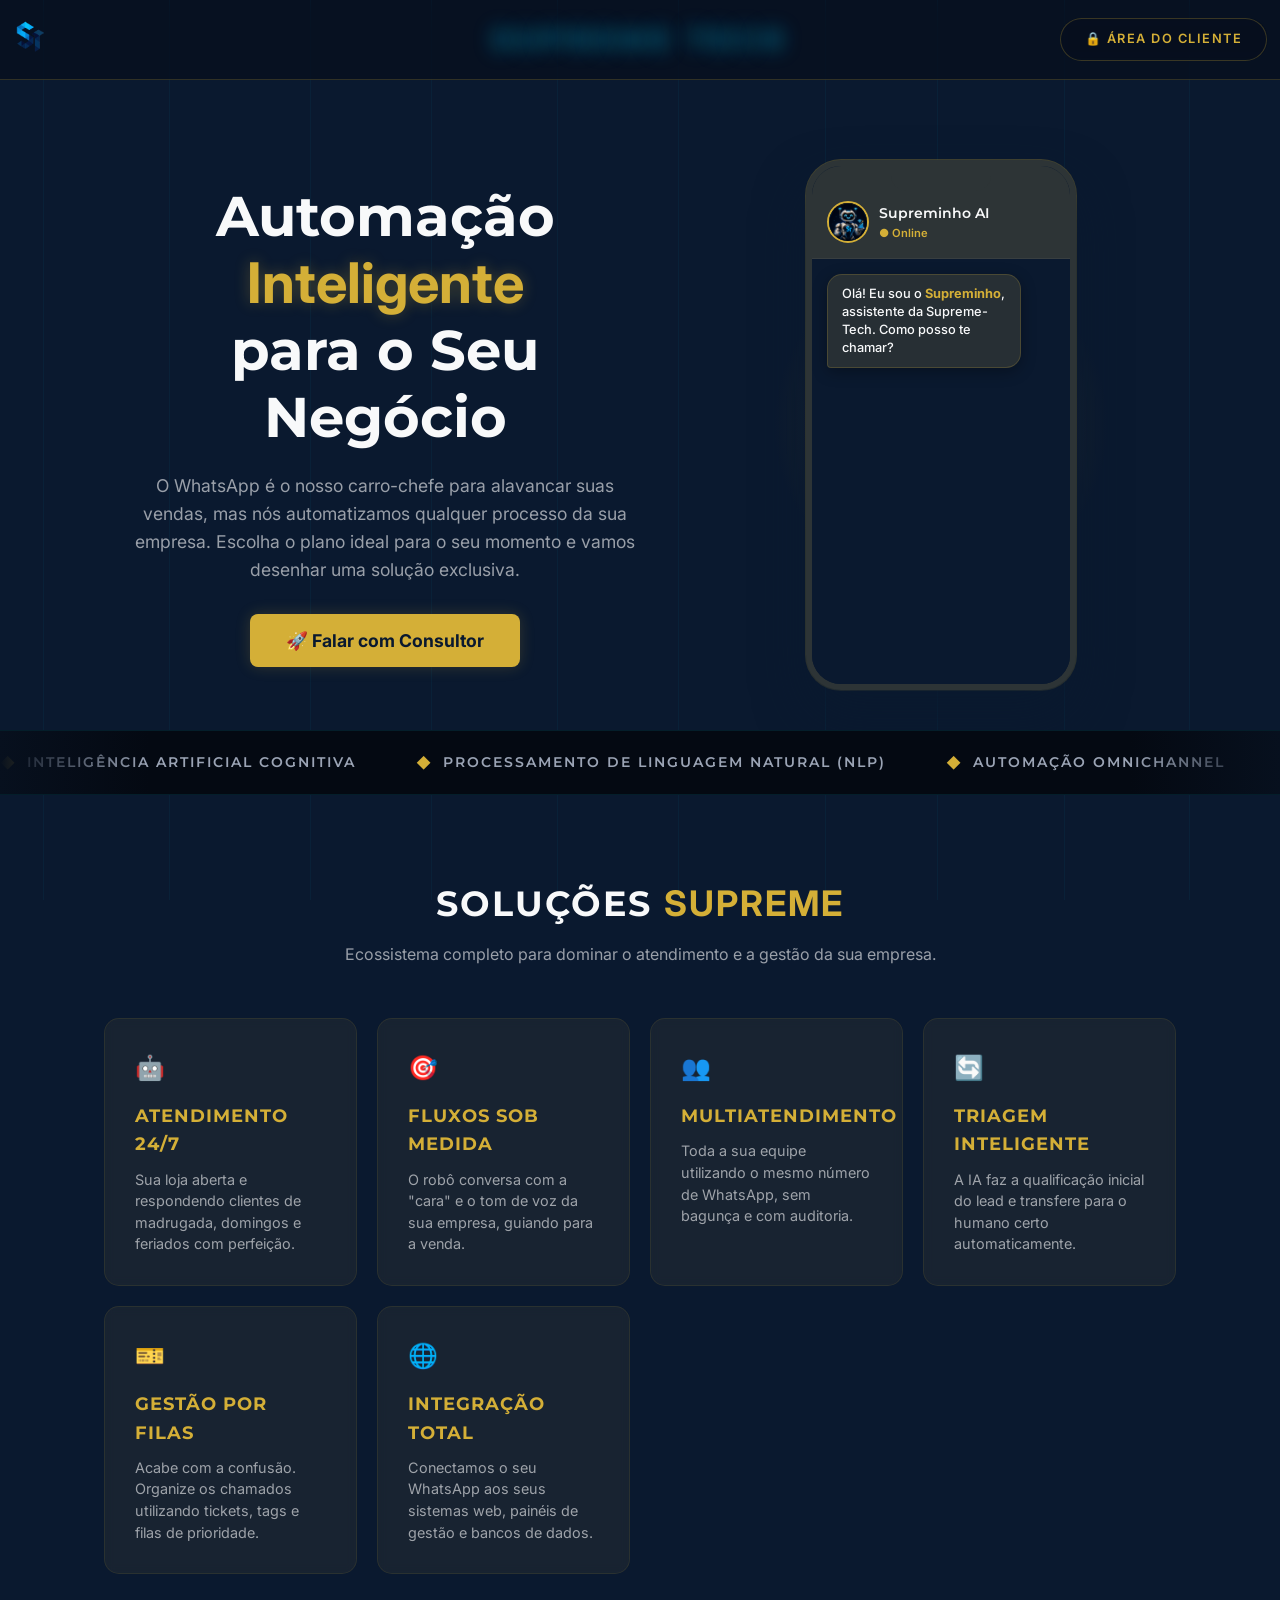
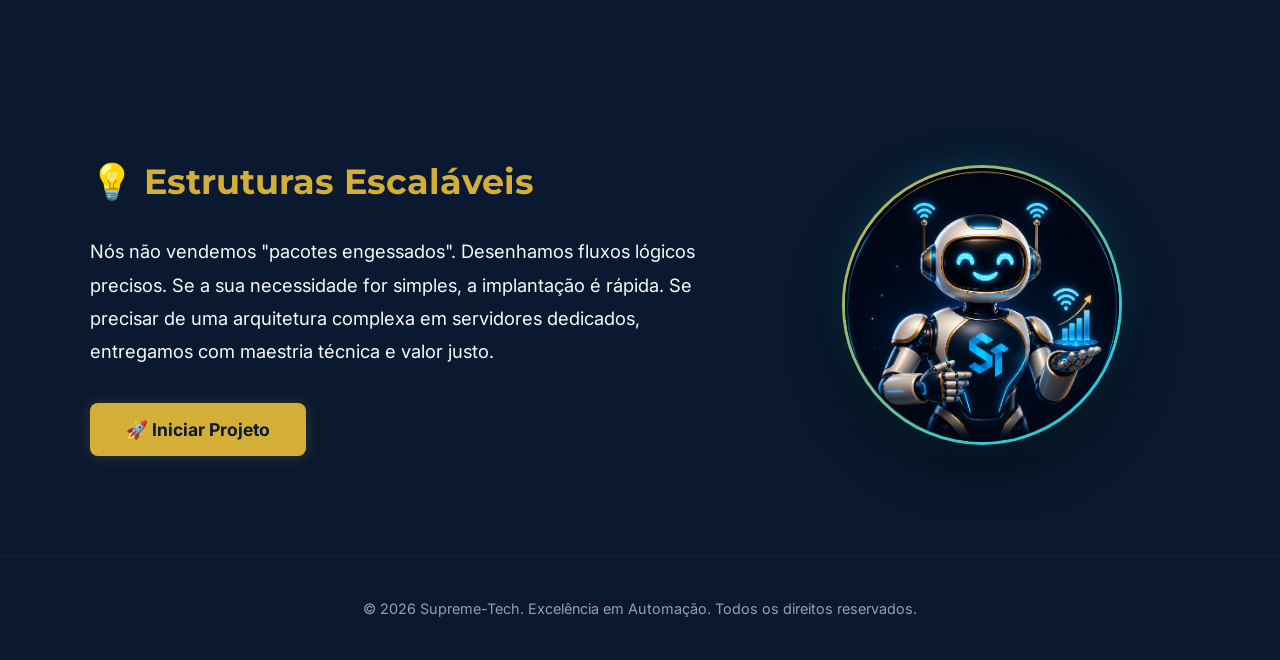
==== commit abb70d54: "Update index.html" ====
--- a/index.html
+++ b/index.html
@@ -5,7 +5,7 @@
     <meta name="viewport" content="width=device-width, initial-scale=1.0">
     <title>Supreme-Tech | Automação Inteligente</title>
     <link rel="icon" href="logost.png">
-    <link rel="stylesheet" href="landingstyle.css?v=5.0">
+    <link rel="stylesheet" href="landingstyle.css?v=9.0">
     <style>
         .reveal { opacity: 1; transform: translateY(50px); transition: all 0.8s cubic-bezier(0.5, 0, 0, 1); }
         .reveal.active { opacity: 1; transform: translateY(0); }
--- a/landingstyle.css
+++ b/landingstyle.css
@@ -93,7 +93,7 @@
 }
 
 .logo-area img {
-    height: 100px;          /* Aumentamos a altura para dar mais corpo */
+    height: 32px;          /* Aumentamos a altura para dar mais corpo */
     width: auto;           /* Mantém a proporção perfeita da imagem */
     max-width: 180px;      /* Estende a largura máxima para dar presença */
     object-fit: contain;   /* Garante que o desenho não distorça de forma alguma */
@@ -105,8 +105,6 @@
     transform: scale(1.05); /* Efeito suave de crescimento ao passar o mouse */
 }
 
-/* ================= TÍTULO CENTRAL (HOLOGRÁFICO E NEON) ================= */
-/* ================= TÍTULO CENTRAL (CORRIGIDO PARA TODOS OS NAVEGADORES) ================= */
 .centered-text {
     position: absolute;
     left: 50%;
@@ -117,6 +115,9 @@
     text-transform: uppercase;
     pointer-events: none;
     white-space: nowrap;
+    
+    /* ISSO TRAZ O TEXTO PARA A CAMADA DA FRENTE DA BARRA FOSCA */
+    z-index: 1001; 
 
     /* Gradiente Correndo */
     background: linear-gradient(
@@ -126,6 +127,19 @@
         var(--primary) 66%, 
         var(--accent) 100%
     );
+    background-size: 300% auto;
+    
+    /* Preenchimento Seguro para Navegadores */
+    color: var(--primary); 
+    -webkit-text-fill-color: transparent;
+    -webkit-background-clip: text;
+    background-clip: text;
+    
+    /* Brilho Seguro em volta do texto */
+    text-shadow: 0 0 20px rgba(0, 210, 255, 0.4);
+
+    animation: hologlow 4s linear infinite;
+}
     background-size: 300% auto;
     
     /* Preenchimento Seguro para Navegadores */
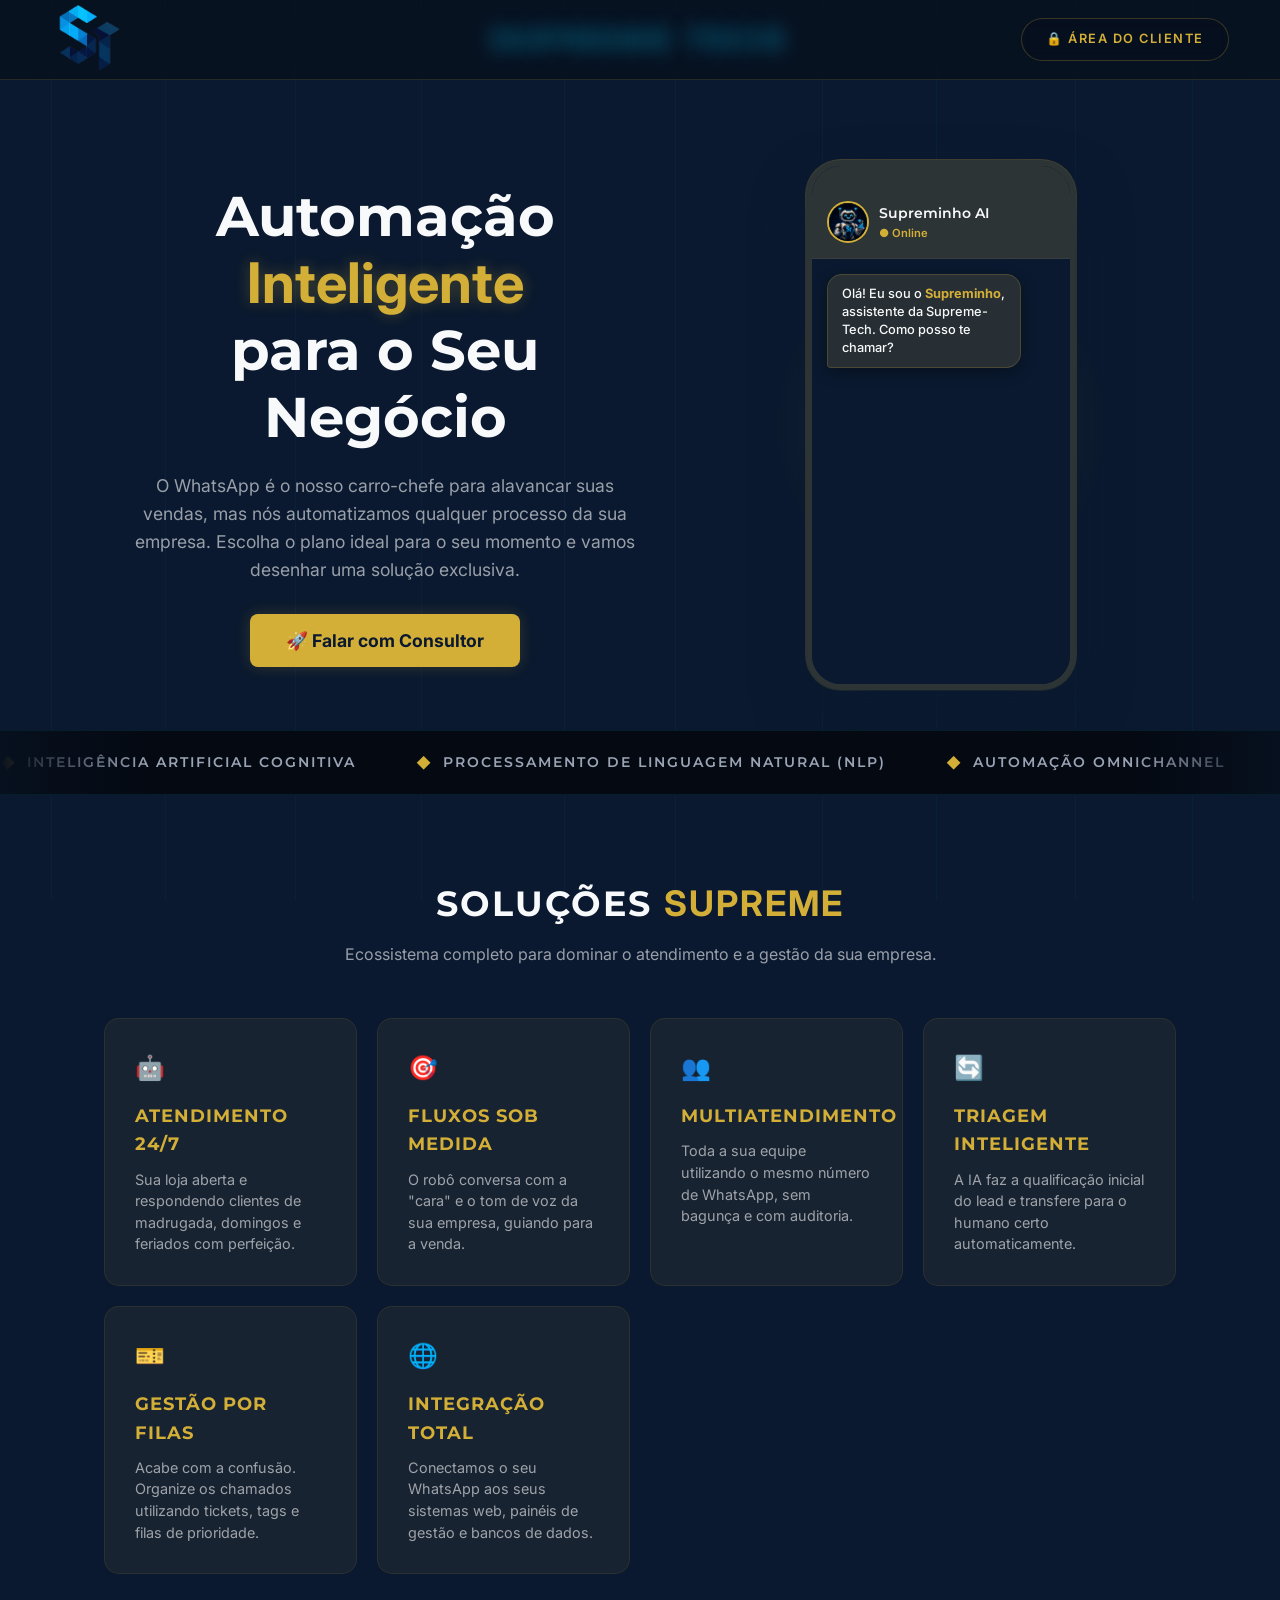
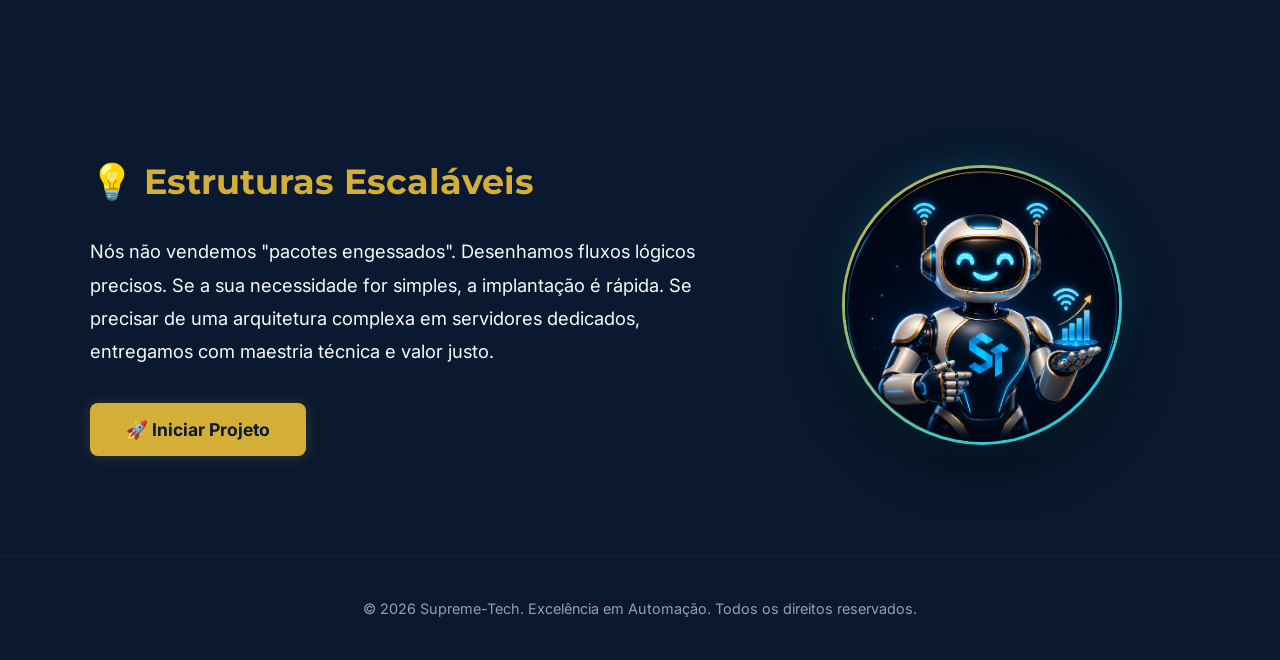
==== commit 8104a963: "Update index.html" ====
--- a/index.html
+++ b/index.html
@@ -5,7 +5,7 @@
     <meta name="viewport" content="width=device-width, initial-scale=1.0">
     <title>Supreme-Tech | Automação Inteligente</title>
     <link rel="icon" href="logost.png">
-    <link rel="stylesheet" href="landingstyle.css?v=9.0">
+    <link rel="stylesheet" href="landingstyle.css?v=4.0">
     <style>
         .reveal { opacity: 1; transform: translateY(50px); transition: all 0.8s cubic-bezier(0.5, 0, 0, 1); }
         .reveal.active { opacity: 1; transform: translateY(0); }
--- a/landingstyle.css
+++ b/landingstyle.css
@@ -82,18 +82,23 @@
     display: flex;
     justify-content: space-between;
     align-items: center;
-    padding: 10px 1%; 
-    background-color: var(--bg-dark);
+    padding: 10px 4%; 
+    background: rgba(7, 16, 30, 0.75) !important; /* Fundo levemente mais escuro para dar contraste */
+    backdrop-filter: blur(15px); /* Efeito vidro fosco Apple */
+    -webkit-backdrop-filter: blur(15px); /* Garante o funcionamento no Safari/iPhone */
     height: 80px; 
     position: fixed;
     width: 100%;
     top: 0;
+    
+    /* Ativa o contexto de empilhamento correto na barra */
     z-index: 1000;
-    border-bottom: 1px solid var(--glass-border);
-}
-
+    transform: translateZ(0); /* Força o navegador a renderizar a barra na GPU */
+    
+    border-bottom: 1px solid rgba(212, 175, 55, 0.15);
+}
 .logo-area img {
-    height: 32px;          /* Aumentamos a altura para dar mais corpo */
+    height: 70px;          /* Aumentamos a altura para dar mais corpo */
     width: auto;           /* Mantém a proporção perfeita da imagem */
     max-width: 180px;      /* Estende a largura máxima para dar presença */
     object-fit: contain;   /* Garante que o desenho não distorça de forma alguma */
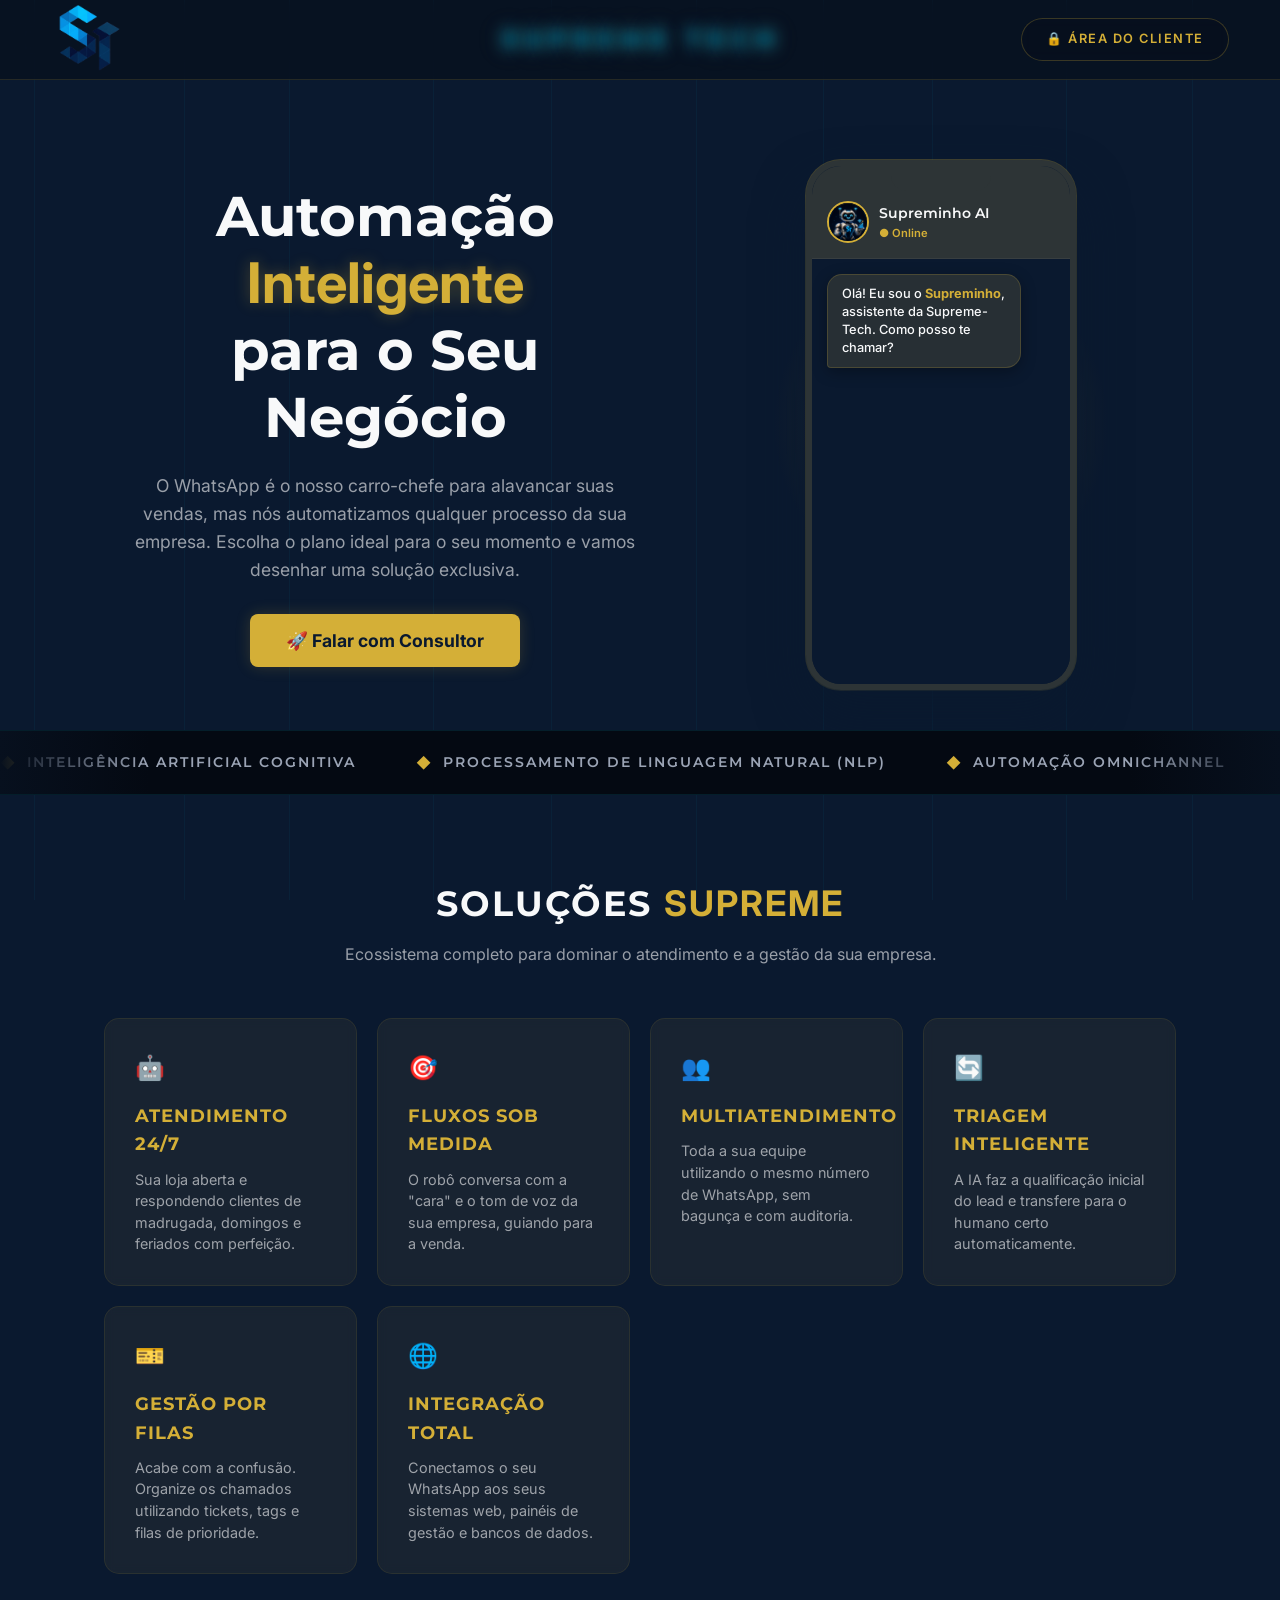
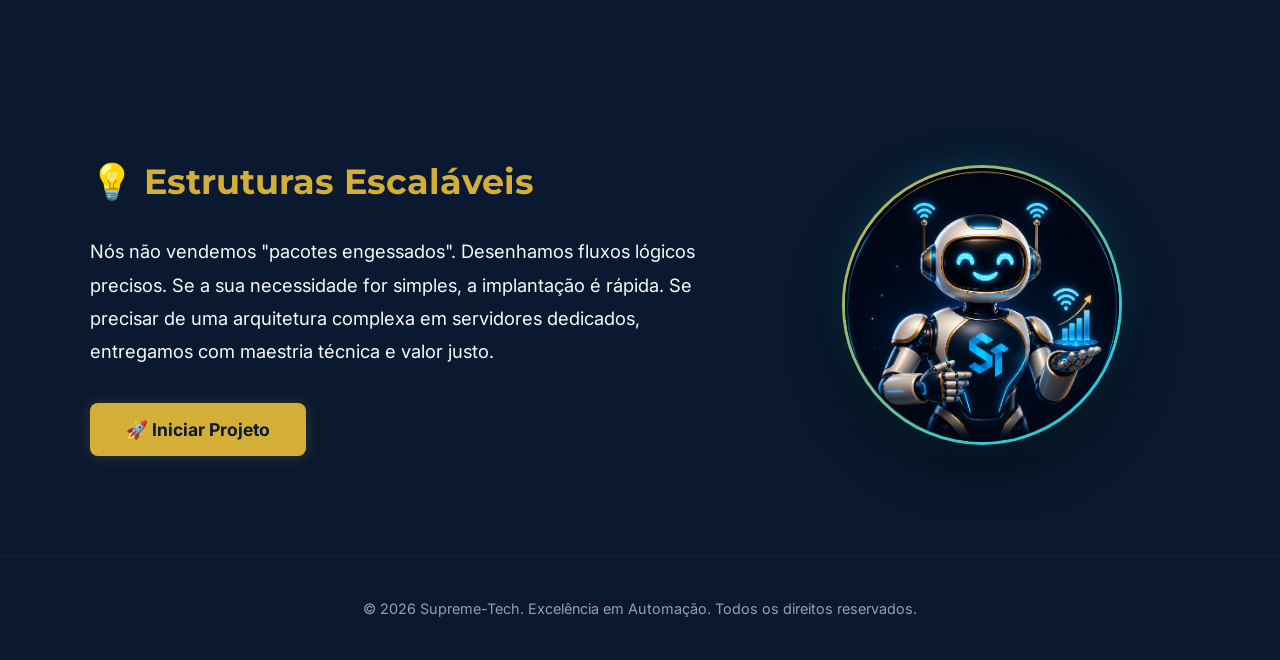
==== commit 8a56a3ea: "Update index.html" ====
--- a/index.html
+++ b/index.html
@@ -5,7 +5,7 @@
     <meta name="viewport" content="width=device-width, initial-scale=1.0">
     <title>Supreme-Tech | Automação Inteligente</title>
     <link rel="icon" href="logost.png">
-    <link rel="stylesheet" href="landingstyle.css?v=4.0">
+    <link rel="stylesheet" href="landingstyle.css?v=5.0">
     <style>
         .reveal { opacity: 1; transform: translateY(50px); transition: all 0.8s cubic-bezier(0.5, 0, 0, 1); }
         .reveal.active { opacity: 1; transform: translateY(0); }
--- a/landingstyle.css
+++ b/landingstyle.css
@@ -110,19 +110,21 @@
     transform: scale(1.05); /* Efeito suave de crescimento ao passar o mouse */
 }
 
+/* ================= TÍTULO CENTRAL (CORREÇÃO DE EMPILHAMENTO) ================= */
 .centered-text {
     position: absolute;
     left: 50%;
-    transform: translateX(-50%);
-    font-size: 28px; 
+    top: 50%;
+    transform: translate(-50%, -50%) translateZ(0); /* Centralização perfeita em 3D */
+    font-size: 26px; /* Ajuste milimétrico para design de software */
     font-weight: 900; 
     letter-spacing: 5px; 
     text-transform: uppercase;
     pointer-events: none;
     white-space: nowrap;
     
-    /* ISSO TRAZ O TEXTO PARA A CAMADA DA FRENTE DA BARRA FOSCA */
-    z-index: 1001; 
+    /* Força o texto a ir para a camada da frente de forma isolada */
+    z-index: 1010 !important; 
 
     /* Gradiente Correndo */
     background: linear-gradient(
@@ -132,6 +134,18 @@
         var(--primary) 66%, 
         var(--accent) 100%
     );
+    background-size: 300% auto;
+    
+    /* Preenchimento Seguro */
+    -webkit-background-clip: text !important;
+    background-clip: text !important;
+    -webkit-text-fill-color: transparent !important;
+    
+    /* Sombra de emanação de luz */
+    text-shadow: 0 0 15px rgba(0, 210, 255, 0.5), 0 0 30px rgba(212, 175, 55, 0.2);
+
+    animation: hologlow 4s linear infinite;
+}
     background-size: 300% auto;
     
     /* Preenchimento Seguro para Navegadores */
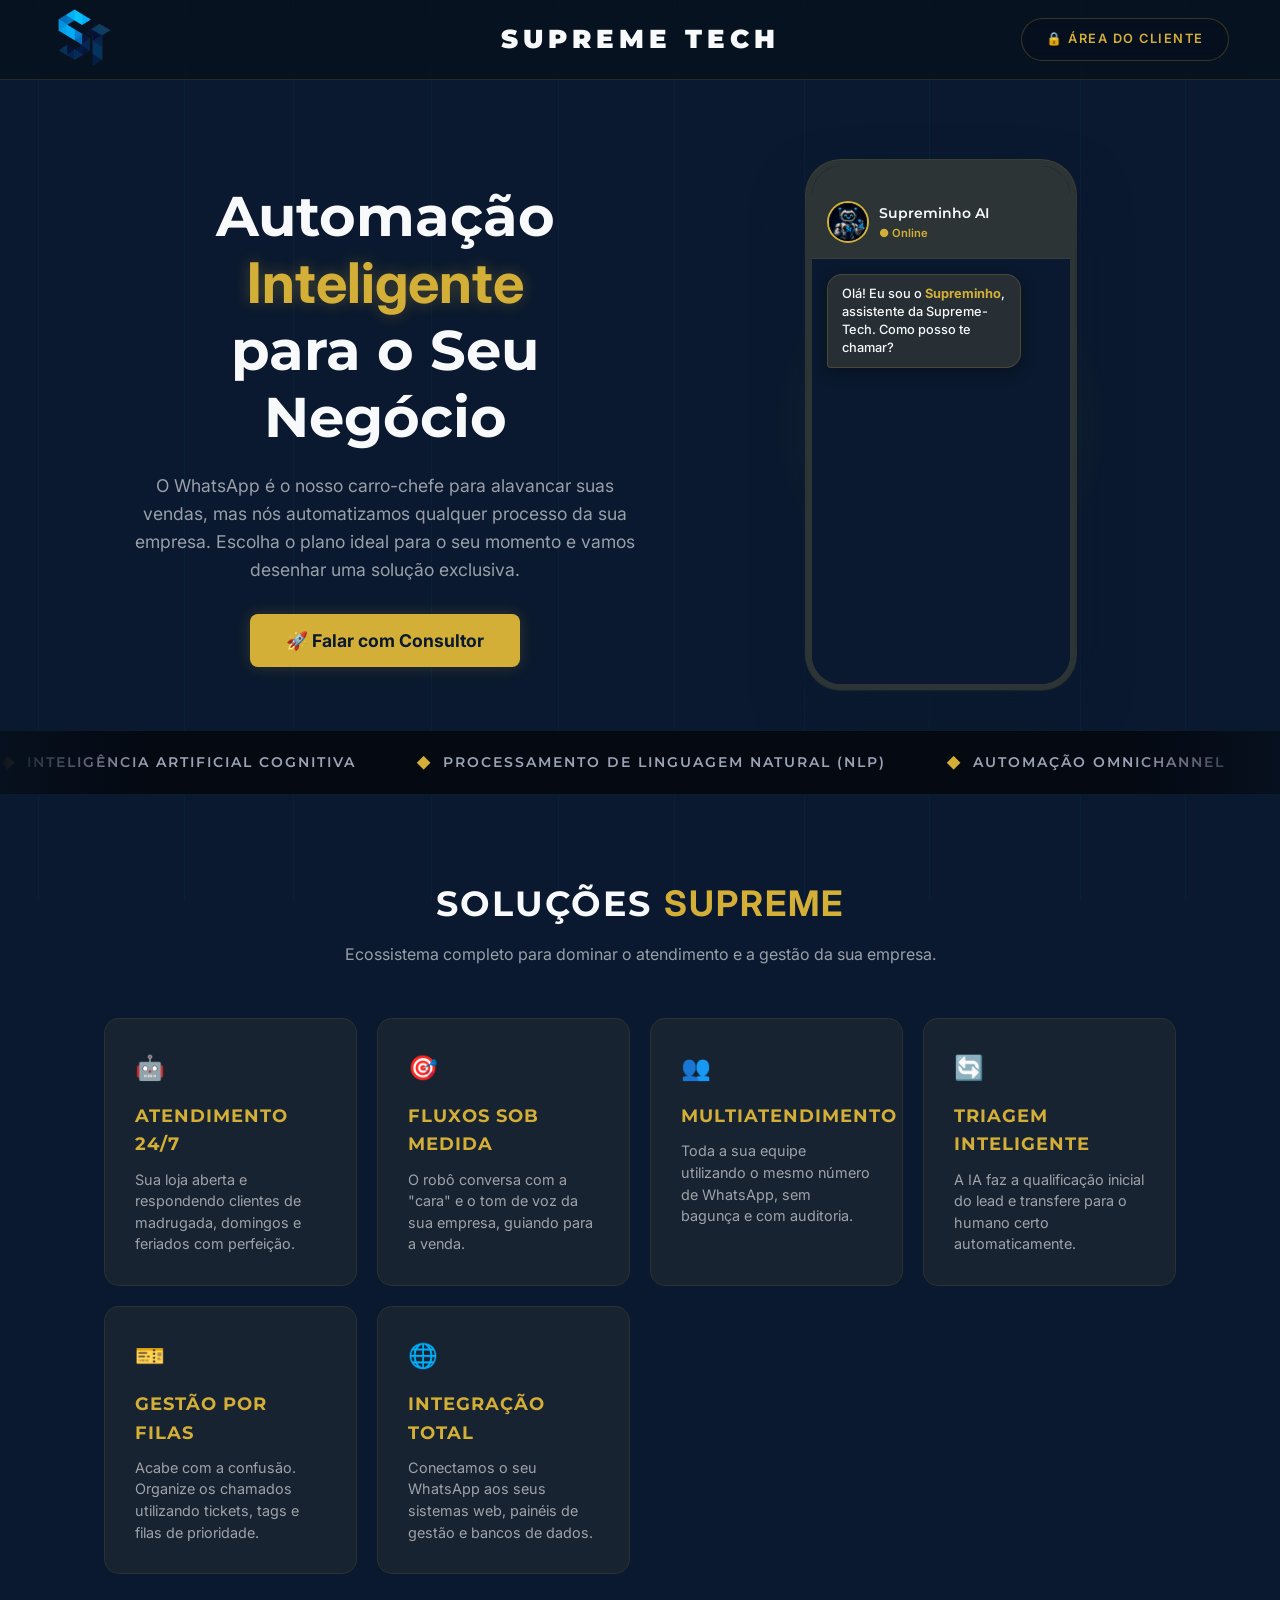
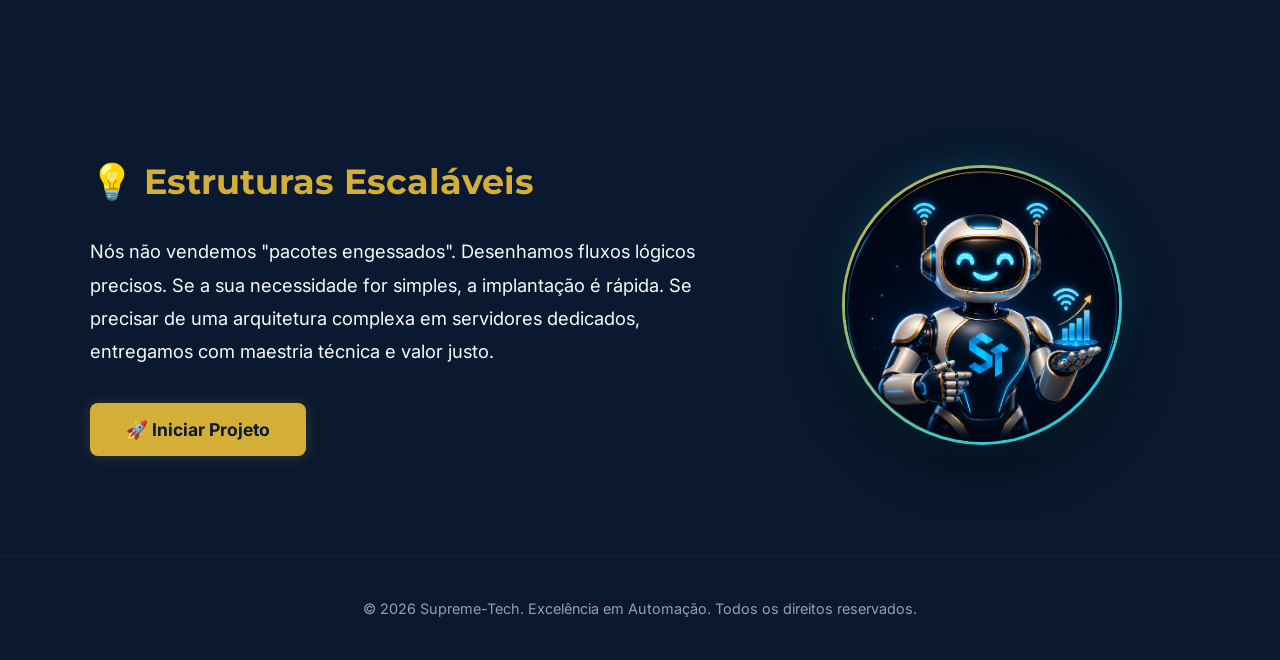
==== commit c765ca35: "Update index.html" ====
--- a/index.html
+++ b/index.html
@@ -5,7 +5,7 @@
     <meta name="viewport" content="width=device-width, initial-scale=1.0">
     <title>Supreme-Tech | Automação Inteligente</title>
     <link rel="icon" href="logost.png">
-    <link rel="stylesheet" href="landingstyle.css?v=5.0">
+    <link rel="stylesheet" href="landingstyle.css?v=1.0">
     <style>
         .reveal { opacity: 1; transform: translateY(50px); transition: all 0.8s cubic-bezier(0.5, 0, 0, 1); }
         .reveal.active { opacity: 1; transform: translateY(0); }
--- a/landingstyle.css
+++ b/landingstyle.css
@@ -98,7 +98,7 @@
     border-bottom: 1px solid rgba(212, 175, 55, 0.15);
 }
 .logo-area img {
-    height: 70px;          /* Aumentamos a altura para dar mais corpo */
+    height: 60px;          /* Aumentamos a altura para dar mais corpo */
     width: auto;           /* Mantém a proporção perfeita da imagem */
     max-width: 180px;      /* Estende a largura máxima para dar presença */
     object-fit: contain;   /* Garante que o desenho não distorça de forma alguma */
@@ -110,30 +110,45 @@
     transform: scale(1.05); /* Efeito suave de crescimento ao passar o mouse */
 }
 
-/* ================= TÍTULO CENTRAL (CORREÇÃO DE EMPILHAMENTO) ================= */
+/* ================= TÍTULO CENTRAL (NEON PULSANTE REAL E ANTI-BUG) ================= */
 .centered-text {
     position: absolute;
     left: 50%;
     top: 50%;
-    transform: translate(-50%, -50%) translateZ(0); /* Centralização perfeita em 3D */
-    font-size: 26px; /* Ajuste milimétrico para design de software */
+    transform: translate(-50%, -50%);
+    font-size: 26px; 
     font-weight: 900; 
     letter-spacing: 5px; 
     text-transform: uppercase;
     pointer-events: none;
     white-space: nowrap;
-    
-    /* Força o texto a ir para a camada da frente de forma isolada */
-    z-index: 1010 !important; 
-
-    /* Gradiente Correndo */
-    background: linear-gradient(
-        90deg, 
-        var(--accent) 0%, 
-        var(--primary-light) 33%, 
-        var(--primary) 66%, 
-        var(--accent) 100%
-    );
+    z-index: 1010; 
+
+    /* Zerando qualquer máscara que possa estar bugando o navegador */
+    background: none !important;
+    -webkit-text-fill-color: initial !important;
+    
+    /* Ativando a pulsação de luz cibernética */
+    animation: neonPulse 2.5s infinite alternate;
+}
+
+/* O motor da pulsação de luz (Sem usar máscaras que quebram a tela fosca) */
+@keyframes neonPulse {
+    0% {
+        color: var(--primary-light); /* Letra Dourada Brilhante */
+        text-shadow: 
+            0 0 5px var(--primary), 
+            0 0 15px var(--primary), 
+            0 0 30px var(--accent); /* Aura ao redor em Ciano */
+    }
+    100% {
+        color: #FFFFFF; /* Letra Super Aquecida (Branca) */
+        text-shadow: 
+            0 0 5px var(--accent), 
+            0 0 15px var(--accent), 
+            0 0 30px var(--primary); /* Aura ao redor em Dourado */
+    }
+}
     background-size: 300% auto;
     
     /* Preenchimento Seguro */
